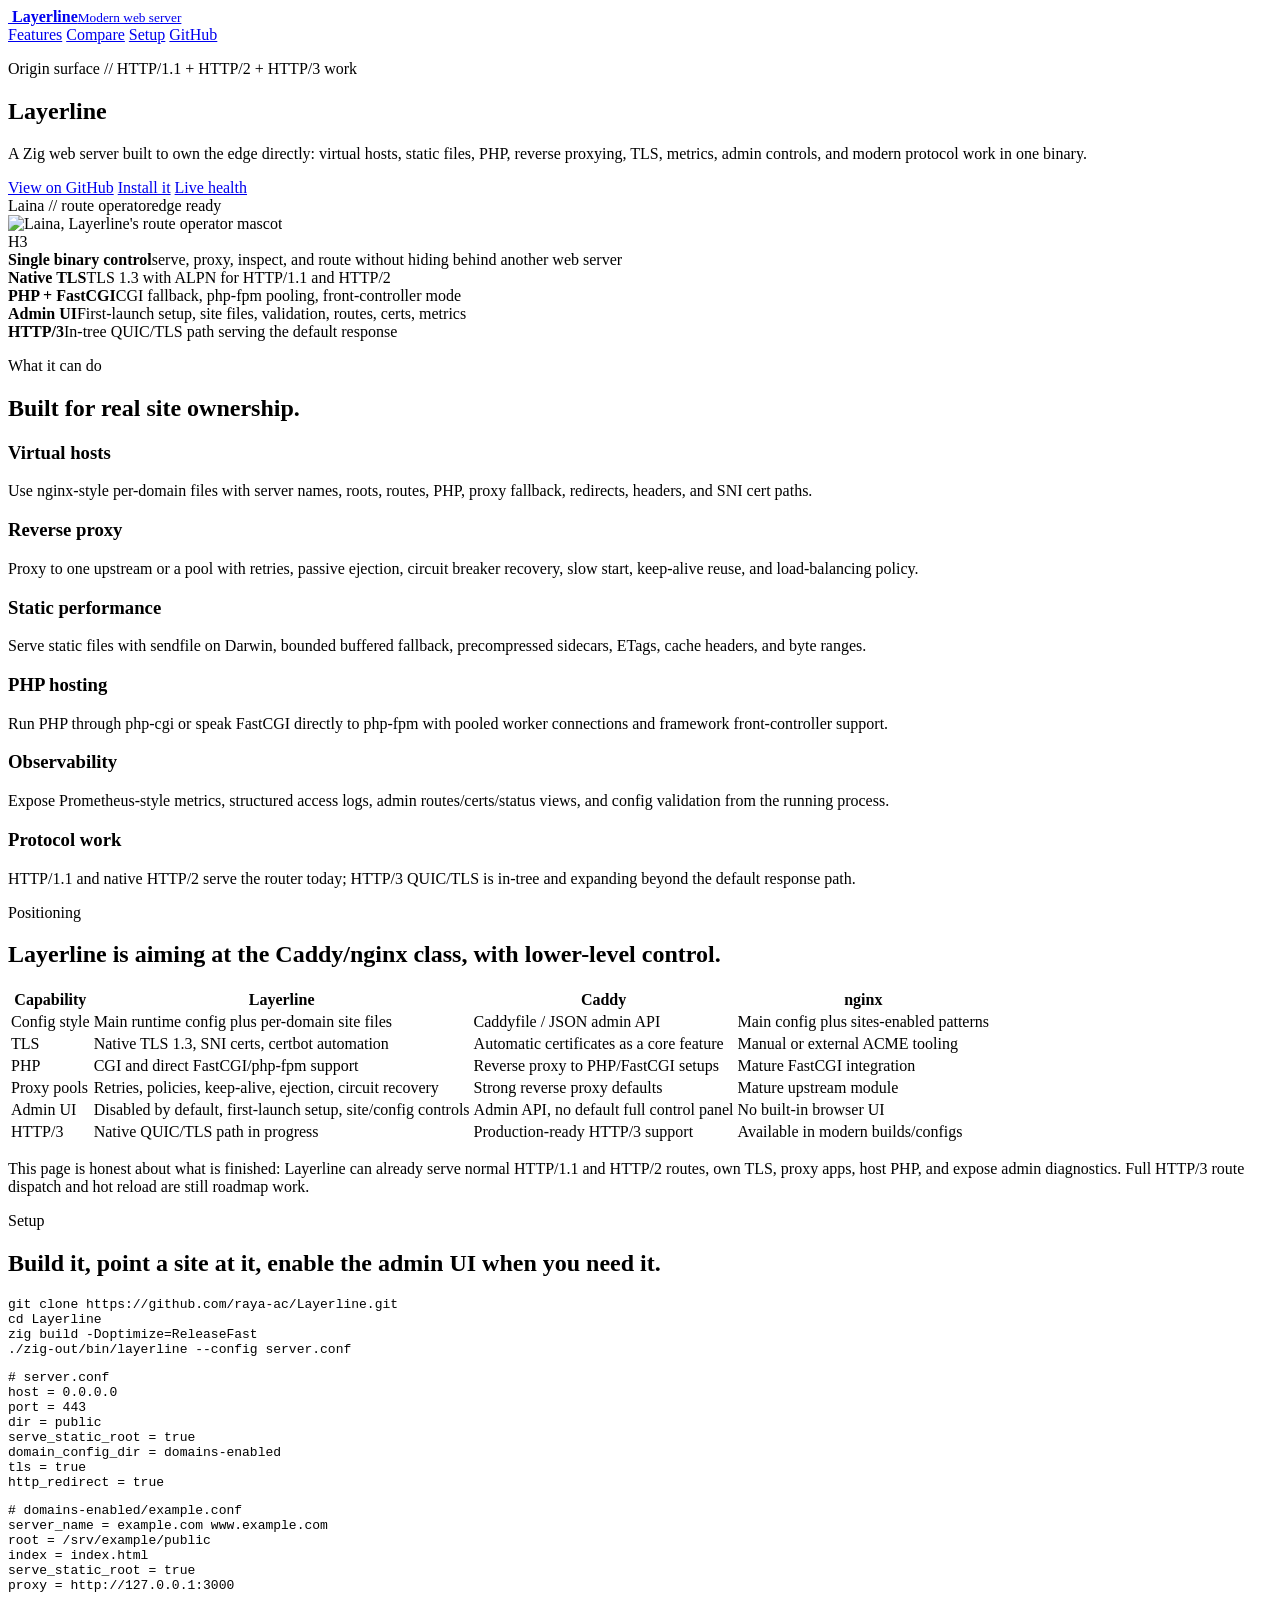
==== public/index.html @ e427a1ee "Add admin site management and website" ====
<!doctype html>
<html lang="en">
<head>
  <meta charset="utf-8">
  <meta name="viewport" content="width=device-width, initial-scale=1">
  <title>Layerline - Modern Web Server</title>
  <meta name="description" content="Layerline is a Zig web server built for direct edge serving, virtual hosts, PHP, reverse proxying, metrics, native TLS, and in-tree HTTP/2 and HTTP/3 work.">
  <link rel="icon" type="image/svg+xml" href="/favicon.svg">
  <link rel="stylesheet" href="/static/site.css">
</head>
<body>
  <header class="topbar">
    <a class="brand" href="/" aria-label="Layerline home">
      <img src="/favicon.svg" alt="">
      <span><strong>Layerline</strong><small>Modern web server</small></span>
    </a>
    <nav aria-label="Primary">
      <a href="#features">Features</a>
      <a href="#compare">Compare</a>
      <a href="#setup">Setup</a>
      <a href="https://github.com/raya-ac/Layerline">GitHub</a>
    </nav>
  </header>

  <main>
    <section class="hero">
      <div class="hero-copy">
        <p class="eyebrow">Origin surface // HTTP/1.1 + HTTP/2 + HTTP/3 work</p>
        <h1>Layerline</h1>
        <p class="lede">A Zig web server built to own the edge directly: virtual hosts, static files, PHP, reverse proxying, TLS, metrics, admin controls, and modern protocol work in one binary.</p>
        <div class="actions">
          <a class="button primary" href="https://github.com/raya-ac/Layerline">View on GitHub</a>
          <a class="button" href="#setup">Install it</a>
          <a class="button" href="/health">Live health</a>
        </div>
      </div>

      <aside class="mascot-panel" aria-label="Layerline mascot and protocol status">
        <div class="rail"><span>Laina // route operator</span><span>edge ready</span></div>
        <div class="route-line"></div>
        <div class="packet"></div>
        <img class="mascot" src="/static/laina.png?v=site" alt="Laina, Layerline's route operator mascot">
        <div class="h3">H3</div>
        <div class="panel-foot"><strong>Single binary control</strong><span>serve, proxy, inspect, and route without hiding behind another web server</span></div>
      </aside>
    </section>

    <section class="strip" aria-label="Runtime proof">
      <div><strong>Native TLS</strong><span>TLS 1.3 with ALPN for HTTP/1.1 and HTTP/2</span></div>
      <div><strong>PHP + FastCGI</strong><span>CGI fallback, php-fpm pooling, front-controller mode</span></div>
      <div><strong>Admin UI</strong><span>First-launch setup, site files, validation, routes, certs, metrics</span></div>
      <div><strong>HTTP/3</strong><span>In-tree QUIC/TLS path serving the default response</span></div>
    </section>

    <section class="section" id="features">
      <div class="section-head">
        <p class="eyebrow">What it can do</p>
        <h2>Built for real site ownership.</h2>
      </div>
      <div class="feature-grid">
        <article><h3>Virtual hosts</h3><p>Use nginx-style per-domain files with server names, roots, routes, PHP, proxy fallback, redirects, headers, and SNI cert paths.</p></article>
        <article><h3>Reverse proxy</h3><p>Proxy to one upstream or a pool with retries, passive ejection, circuit breaker recovery, slow start, keep-alive reuse, and load-balancing policy.</p></article>
        <article><h3>Static performance</h3><p>Serve static files with sendfile on Darwin, bounded buffered fallback, precompressed sidecars, ETags, cache headers, and byte ranges.</p></article>
        <article><h3>PHP hosting</h3><p>Run PHP through php-cgi or speak FastCGI directly to php-fpm with pooled worker connections and framework front-controller support.</p></article>
        <article><h3>Observability</h3><p>Expose Prometheus-style metrics, structured access logs, admin routes/certs/status views, and config validation from the running process.</p></article>
        <article><h3>Protocol work</h3><p>HTTP/1.1 and native HTTP/2 serve the router today; HTTP/3 QUIC/TLS is in-tree and expanding beyond the default response path.</p></article>
      </div>
    </section>

    <section class="section compare" id="compare">
      <div class="section-head">
        <p class="eyebrow">Positioning</p>
        <h2>Layerline is aiming at the Caddy/nginx class, with lower-level control.</h2>
      </div>
      <div class="table-wrap">
        <table>
          <thead>
            <tr><th>Capability</th><th>Layerline</th><th>Caddy</th><th>nginx</th></tr>
          </thead>
          <tbody>
            <tr><td>Config style</td><td>Main runtime config plus per-domain site files</td><td>Caddyfile / JSON admin API</td><td>Main config plus sites-enabled patterns</td></tr>
            <tr><td>TLS</td><td>Native TLS 1.3, SNI certs, certbot automation</td><td>Automatic certificates as a core feature</td><td>Manual or external ACME tooling</td></tr>
            <tr><td>PHP</td><td>CGI and direct FastCGI/php-fpm support</td><td>Reverse proxy to PHP/FastCGI setups</td><td>Mature FastCGI integration</td></tr>
            <tr><td>Proxy pools</td><td>Retries, policies, keep-alive, ejection, circuit recovery</td><td>Strong reverse proxy defaults</td><td>Mature upstream module</td></tr>
            <tr><td>Admin UI</td><td>Disabled by default, first-launch setup, site/config controls</td><td>Admin API, no default full control panel</td><td>No built-in browser UI</td></tr>
            <tr><td>HTTP/3</td><td>Native QUIC/TLS path in progress</td><td>Production-ready HTTP/3 support</td><td>Available in modern builds/configs</td></tr>
          </tbody>
        </table>
      </div>
      <p class="note">This page is honest about what is finished: Layerline can already serve normal HTTP/1.1 and HTTP/2 routes, own TLS, proxy apps, host PHP, and expose admin diagnostics. Full HTTP/3 route dispatch and hot reload are still roadmap work.</p>
    </section>

    <section class="section setup" id="setup">
      <div class="section-head">
        <p class="eyebrow">Setup</p>
        <h2>Build it, point a site at it, enable the admin UI when you need it.</h2>
      </div>
      <div class="setup-grid">
        <pre><code>git clone https://github.com/raya-ac/Layerline.git
cd Layerline
zig build -Doptimize=ReleaseFast
./zig-out/bin/layerline --config server.conf</code></pre>
        <pre><code># server.conf
host = 0.0.0.0
port = 443
dir = public
serve_static_root = true
domain_config_dir = domains-enabled
tls = true
http_redirect = true</code></pre>
        <pre><code># domains-enabled/example.conf
server_name = example.com www.example.com
root = /srv/example/public
index = index.html
serve_static_root = true
proxy = http://127.0.0.1:3000</code></pre>
      </div>
      <div class="actions final-actions">
        <a class="button primary" href="https://github.com/raya-ac/Layerline">GitHub repository</a>
        <a class="button" href="/metrics">Runtime metrics</a>
      </div>
    </section>
  </main>
</body>
</html>
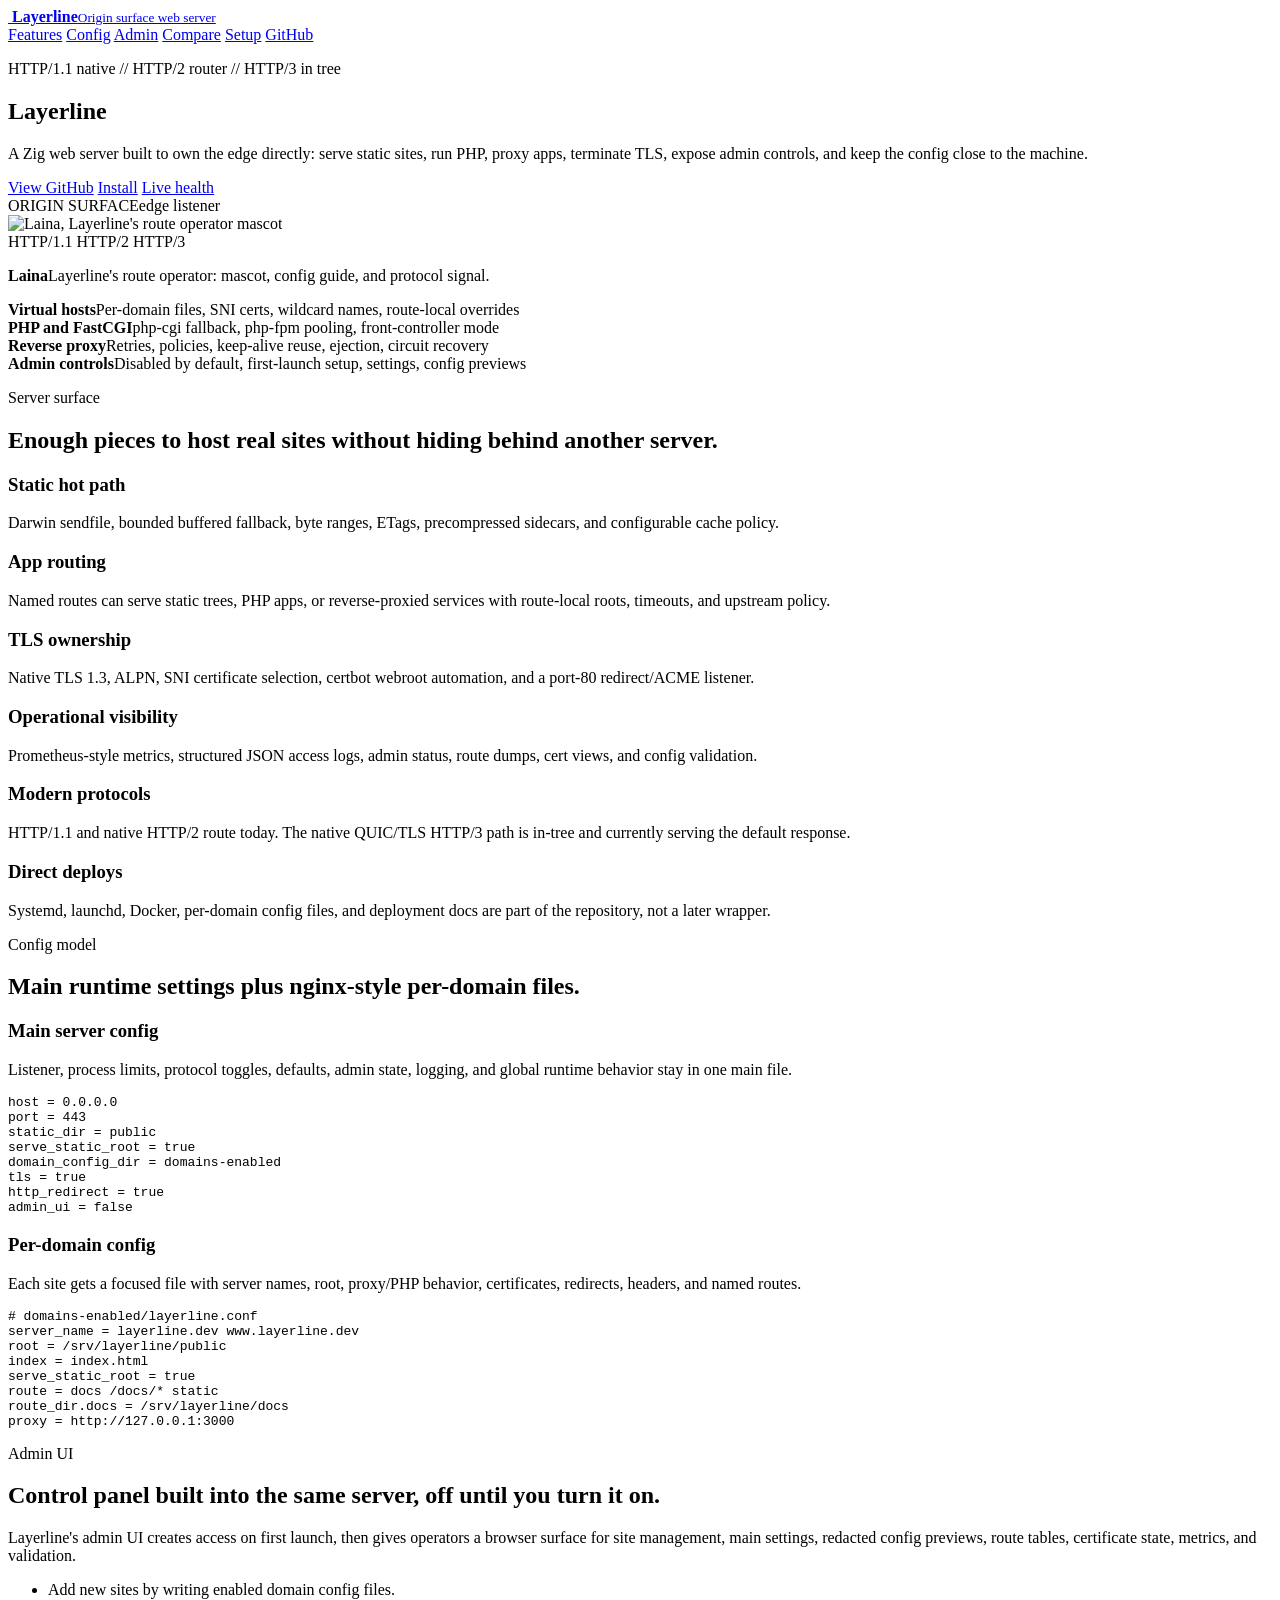
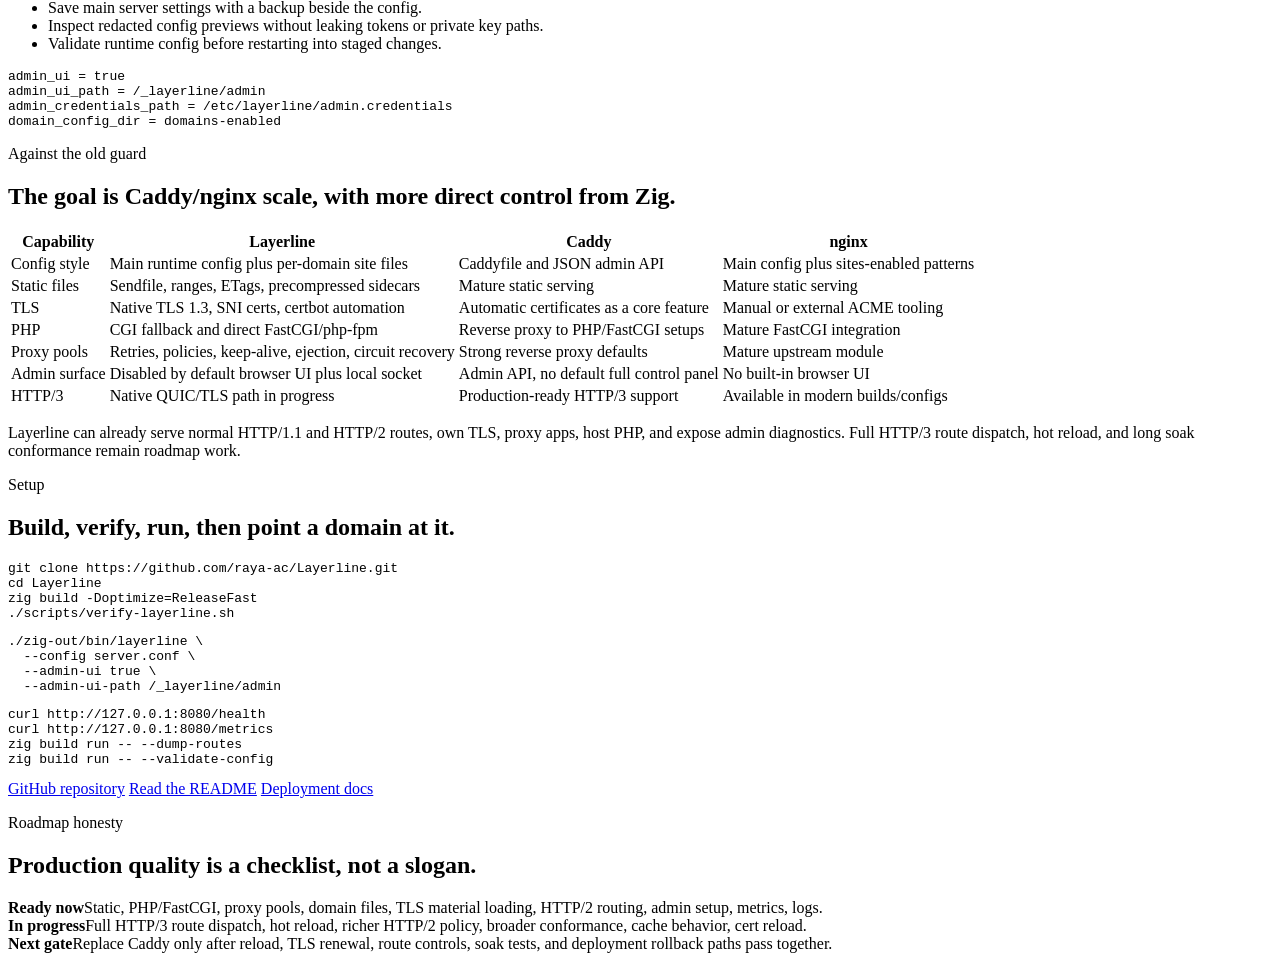
==== commit 0596c1f4: "Expand admin settings and website" ====
--- a/public/index.html
+++ b/public/index.html
@@ -3,8 +3,8 @@
 <head>
   <meta charset="utf-8">
   <meta name="viewport" content="width=device-width, initial-scale=1">
-  <title>Layerline - Modern Web Server</title>
-  <meta name="description" content="Layerline is a Zig web server built for direct edge serving, virtual hosts, PHP, reverse proxying, metrics, native TLS, and in-tree HTTP/2 and HTTP/3 work.">
+  <title>Layerline - Origin Surface Web Server</title>
+  <meta name="description" content="Layerline is a Zig web server for direct edge serving: virtual hosts, PHP, reverse proxying, TLS, metrics, admin controls, HTTP/2, and in-tree HTTP/3 work.">
   <link rel="icon" type="image/svg+xml" href="/favicon.svg">
   <link rel="stylesheet" href="/static/site.css">
 </head>
@@ -12,10 +12,12 @@
   <header class="topbar">
     <a class="brand" href="/" aria-label="Layerline home">
       <img src="/favicon.svg" alt="">
-      <span><strong>Layerline</strong><small>Modern web server</small></span>
+      <span><strong>Layerline</strong><small>Origin surface web server</small></span>
     </a>
     <nav aria-label="Primary">
       <a href="#features">Features</a>
+      <a href="#config">Config</a>
+      <a href="#admin">Admin</a>
       <a href="#compare">Compare</a>
       <a href="#setup">Setup</a>
       <a href="https://github.com/raya-ac/Layerline">GitHub</a>
@@ -24,53 +26,115 @@
 
   <main>
     <section class="hero">
-      <div class="hero-copy">
-        <p class="eyebrow">Origin surface // HTTP/1.1 + HTTP/2 + HTTP/3 work</p>
-        <h1>Layerline</h1>
-        <p class="lede">A Zig web server built to own the edge directly: virtual hosts, static files, PHP, reverse proxying, TLS, metrics, admin controls, and modern protocol work in one binary.</p>
-        <div class="actions">
-          <a class="button primary" href="https://github.com/raya-ac/Layerline">View on GitHub</a>
-          <a class="button" href="#setup">Install it</a>
-          <a class="button" href="/health">Live health</a>
+      <div class="hero-inner">
+        <div class="hero-copy">
+          <p class="eyebrow">HTTP/1.1 native // HTTP/2 router // HTTP/3 in tree</p>
+          <h1>Layerline</h1>
+          <p class="lede">A Zig web server built to own the edge directly: serve static sites, run PHP, proxy apps, terminate TLS, expose admin controls, and keep the config close to the machine.</p>
+          <div class="actions">
+            <a class="button primary" href="https://github.com/raya-ac/Layerline">View GitHub</a>
+            <a class="button" href="#setup">Install</a>
+            <a class="button" href="/health">Live health</a>
+          </div>
+        </div>
+
+        <div class="hero-art" aria-label="Layerline protocol surface">
+          <div class="protocol-rail"><span>ORIGIN SURFACE</span><span>edge listener</span></div>
+          <div class="route-line"></div>
+          <div class="packet packet-one"></div>
+          <div class="packet packet-two"></div>
+          <img class="mascot" src="/static/laina.png?v=site" alt="Laina, Layerline's route operator mascot">
+          <div class="protocol-stack" aria-hidden="true">
+            <span>HTTP/1.1</span>
+            <span>HTTP/2</span>
+            <span>HTTP/3</span>
+          </div>
+          <p class="art-caption"><strong>Laina</strong><span>Layerline's route operator: mascot, config guide, and protocol signal.</span></p>
         </div>
       </div>
-
-      <aside class="mascot-panel" aria-label="Layerline mascot and protocol status">
-        <div class="rail"><span>Laina // route operator</span><span>edge ready</span></div>
-        <div class="route-line"></div>
-        <div class="packet"></div>
-        <img class="mascot" src="/static/laina.png?v=site" alt="Laina, Layerline's route operator mascot">
-        <div class="h3">H3</div>
-        <div class="panel-foot"><strong>Single binary control</strong><span>serve, proxy, inspect, and route without hiding behind another web server</span></div>
-      </aside>
     </section>
 
-    <section class="strip" aria-label="Runtime proof">
-      <div><strong>Native TLS</strong><span>TLS 1.3 with ALPN for HTTP/1.1 and HTTP/2</span></div>
-      <div><strong>PHP + FastCGI</strong><span>CGI fallback, php-fpm pooling, front-controller mode</span></div>
-      <div><strong>Admin UI</strong><span>First-launch setup, site files, validation, routes, certs, metrics</span></div>
-      <div><strong>HTTP/3</strong><span>In-tree QUIC/TLS path serving the default response</span></div>
+    <section class="proofline" aria-label="Runtime proof">
+      <div><strong>Virtual hosts</strong><span>Per-domain files, SNI certs, wildcard names, route-local overrides</span></div>
+      <div><strong>PHP and FastCGI</strong><span>php-cgi fallback, php-fpm pooling, front-controller mode</span></div>
+      <div><strong>Reverse proxy</strong><span>Retries, policies, keep-alive reuse, ejection, circuit recovery</span></div>
+      <div><strong>Admin controls</strong><span>Disabled by default, first-launch setup, settings, config previews</span></div>
     </section>
 
     <section class="section" id="features">
       <div class="section-head">
-        <p class="eyebrow">What it can do</p>
-        <h2>Built for real site ownership.</h2>
+        <p class="eyebrow">Server surface</p>
+        <h2>Enough pieces to host real sites without hiding behind another server.</h2>
       </div>
       <div class="feature-grid">
-        <article><h3>Virtual hosts</h3><p>Use nginx-style per-domain files with server names, roots, routes, PHP, proxy fallback, redirects, headers, and SNI cert paths.</p></article>
-        <article><h3>Reverse proxy</h3><p>Proxy to one upstream or a pool with retries, passive ejection, circuit breaker recovery, slow start, keep-alive reuse, and load-balancing policy.</p></article>
-        <article><h3>Static performance</h3><p>Serve static files with sendfile on Darwin, bounded buffered fallback, precompressed sidecars, ETags, cache headers, and byte ranges.</p></article>
-        <article><h3>PHP hosting</h3><p>Run PHP through php-cgi or speak FastCGI directly to php-fpm with pooled worker connections and framework front-controller support.</p></article>
-        <article><h3>Observability</h3><p>Expose Prometheus-style metrics, structured access logs, admin routes/certs/status views, and config validation from the running process.</p></article>
-        <article><h3>Protocol work</h3><p>HTTP/1.1 and native HTTP/2 serve the router today; HTTP/3 QUIC/TLS is in-tree and expanding beyond the default response path.</p></article>
+        <article><h3>Static hot path</h3><p>Darwin sendfile, bounded buffered fallback, byte ranges, ETags, precompressed sidecars, and configurable cache policy.</p></article>
+        <article><h3>App routing</h3><p>Named routes can serve static trees, PHP apps, or reverse-proxied services with route-local roots, timeouts, and upstream policy.</p></article>
+        <article><h3>TLS ownership</h3><p>Native TLS 1.3, ALPN, SNI certificate selection, certbot webroot automation, and a port-80 redirect/ACME listener.</p></article>
+        <article><h3>Operational visibility</h3><p>Prometheus-style metrics, structured JSON access logs, admin status, route dumps, cert views, and config validation.</p></article>
+        <article><h3>Modern protocols</h3><p>HTTP/1.1 and native HTTP/2 route today. The native QUIC/TLS HTTP/3 path is in-tree and currently serving the default response.</p></article>
+        <article><h3>Direct deploys</h3><p>Systemd, launchd, Docker, per-domain config files, and deployment docs are part of the repository, not a later wrapper.</p></article>
+      </div>
+    </section>
+
+    <section class="section config-split" id="config">
+      <div class="section-head">
+        <p class="eyebrow">Config model</p>
+        <h2>Main runtime settings plus nginx-style per-domain files.</h2>
+      </div>
+      <div class="code-pair">
+        <div>
+          <h3>Main server config</h3>
+          <p>Listener, process limits, protocol toggles, defaults, admin state, logging, and global runtime behavior stay in one main file.</p>
+          <pre><code>host = 0.0.0.0
+port = 443
+static_dir = public
+serve_static_root = true
+domain_config_dir = domains-enabled
+tls = true
+http_redirect = true
+admin_ui = false</code></pre>
+        </div>
+        <div>
+          <h3>Per-domain config</h3>
+          <p>Each site gets a focused file with server names, root, proxy/PHP behavior, certificates, redirects, headers, and named routes.</p>
+          <pre><code># domains-enabled/layerline.conf
+server_name = layerline.dev www.layerline.dev
+root = /srv/layerline/public
+index = index.html
+serve_static_root = true
+route = docs /docs/* static
+route_dir.docs = /srv/layerline/docs
+proxy = http://127.0.0.1:3000</code></pre>
+        </div>
+      </div>
+    </section>
+
+    <section class="section admin-section" id="admin">
+      <div class="section-head">
+        <p class="eyebrow">Admin UI</p>
+        <h2>Control panel built into the same server, off until you turn it on.</h2>
+      </div>
+      <div class="admin-layout">
+        <div class="admin-copy">
+          <p>Layerline's admin UI creates access on first launch, then gives operators a browser surface for site management, main settings, redacted config previews, route tables, certificate state, metrics, and validation.</p>
+          <ul>
+            <li>Add new sites by writing enabled domain config files.</li>
+            <li>Save main server settings with a backup beside the config.</li>
+            <li>Inspect redacted config previews without leaking tokens or private key paths.</li>
+            <li>Validate runtime config before restarting into staged changes.</li>
+          </ul>
+        </div>
+        <pre><code>admin_ui = true
+admin_ui_path = /_layerline/admin
+admin_credentials_path = /etc/layerline/admin.credentials
+domain_config_dir = domains-enabled</code></pre>
       </div>
     </section>
 
     <section class="section compare" id="compare">
       <div class="section-head">
-        <p class="eyebrow">Positioning</p>
-        <h2>Layerline is aiming at the Caddy/nginx class, with lower-level control.</h2>
+        <p class="eyebrow">Against the old guard</p>
+        <h2>The goal is Caddy/nginx scale, with more direct control from Zig.</h2>
       </div>
       <div class="table-wrap">
         <table>
@@ -78,46 +142,54 @@
             <tr><th>Capability</th><th>Layerline</th><th>Caddy</th><th>nginx</th></tr>
           </thead>
           <tbody>
-            <tr><td>Config style</td><td>Main runtime config plus per-domain site files</td><td>Caddyfile / JSON admin API</td><td>Main config plus sites-enabled patterns</td></tr>
+            <tr><td>Config style</td><td>Main runtime config plus per-domain site files</td><td>Caddyfile and JSON admin API</td><td>Main config plus sites-enabled patterns</td></tr>
+            <tr><td>Static files</td><td>Sendfile, ranges, ETags, precompressed sidecars</td><td>Mature static serving</td><td>Mature static serving</td></tr>
             <tr><td>TLS</td><td>Native TLS 1.3, SNI certs, certbot automation</td><td>Automatic certificates as a core feature</td><td>Manual or external ACME tooling</td></tr>
-            <tr><td>PHP</td><td>CGI and direct FastCGI/php-fpm support</td><td>Reverse proxy to PHP/FastCGI setups</td><td>Mature FastCGI integration</td></tr>
+            <tr><td>PHP</td><td>CGI fallback and direct FastCGI/php-fpm</td><td>Reverse proxy to PHP/FastCGI setups</td><td>Mature FastCGI integration</td></tr>
             <tr><td>Proxy pools</td><td>Retries, policies, keep-alive, ejection, circuit recovery</td><td>Strong reverse proxy defaults</td><td>Mature upstream module</td></tr>
-            <tr><td>Admin UI</td><td>Disabled by default, first-launch setup, site/config controls</td><td>Admin API, no default full control panel</td><td>No built-in browser UI</td></tr>
+            <tr><td>Admin surface</td><td>Disabled by default browser UI plus local socket</td><td>Admin API, no default full control panel</td><td>No built-in browser UI</td></tr>
             <tr><td>HTTP/3</td><td>Native QUIC/TLS path in progress</td><td>Production-ready HTTP/3 support</td><td>Available in modern builds/configs</td></tr>
           </tbody>
         </table>
       </div>
-      <p class="note">This page is honest about what is finished: Layerline can already serve normal HTTP/1.1 and HTTP/2 routes, own TLS, proxy apps, host PHP, and expose admin diagnostics. Full HTTP/3 route dispatch and hot reload are still roadmap work.</p>
+      <p class="note">Layerline can already serve normal HTTP/1.1 and HTTP/2 routes, own TLS, proxy apps, host PHP, and expose admin diagnostics. Full HTTP/3 route dispatch, hot reload, and long soak conformance remain roadmap work.</p>
     </section>
 
     <section class="section setup" id="setup">
       <div class="section-head">
         <p class="eyebrow">Setup</p>
-        <h2>Build it, point a site at it, enable the admin UI when you need it.</h2>
+        <h2>Build, verify, run, then point a domain at it.</h2>
       </div>
       <div class="setup-grid">
         <pre><code>git clone https://github.com/raya-ac/Layerline.git
 cd Layerline
 zig build -Doptimize=ReleaseFast
-./zig-out/bin/layerline --config server.conf</code></pre>
-        <pre><code># server.conf
-host = 0.0.0.0
-port = 443
-dir = public
-serve_static_root = true
-domain_config_dir = domains-enabled
-tls = true
-http_redirect = true</code></pre>
-        <pre><code># domains-enabled/example.conf
-server_name = example.com www.example.com
-root = /srv/example/public
-index = index.html
-serve_static_root = true
-proxy = http://127.0.0.1:3000</code></pre>
+./scripts/verify-layerline.sh</code></pre>
+        <pre><code>./zig-out/bin/layerline \
+  --config server.conf \
+  --admin-ui true \
+  --admin-ui-path /_layerline/admin</code></pre>
+        <pre><code>curl http://127.0.0.1:8080/health
+curl http://127.0.0.1:8080/metrics
+zig build run -- --dump-routes
+zig build run -- --validate-config</code></pre>
       </div>
       <div class="actions final-actions">
         <a class="button primary" href="https://github.com/raya-ac/Layerline">GitHub repository</a>
-        <a class="button" href="/metrics">Runtime metrics</a>
+        <a class="button" href="https://github.com/raya-ac/Layerline/blob/main/README.md">Read the README</a>
+        <a class="button" href="https://github.com/raya-ac/Layerline/blob/main/docs/deployment.md">Deployment docs</a>
+      </div>
+    </section>
+
+    <section class="section roadmap" id="roadmap">
+      <div class="section-head">
+        <p class="eyebrow">Roadmap honesty</p>
+        <h2>Production quality is a checklist, not a slogan.</h2>
+      </div>
+      <div class="roadmap-grid">
+        <div><strong>Ready now</strong><span>Static, PHP/FastCGI, proxy pools, domain files, TLS material loading, HTTP/2 routing, admin setup, metrics, logs.</span></div>
+        <div><strong>In progress</strong><span>Full HTTP/3 route dispatch, hot reload, richer HTTP/2 policy, broader conformance, cache behavior, cert reload.</span></div>
+        <div><strong>Next gate</strong><span>Replace Caddy only after reload, TLS renewal, route controls, soak tests, and deployment rollback paths pass together.</span></div>
       </div>
     </section>
   </main>
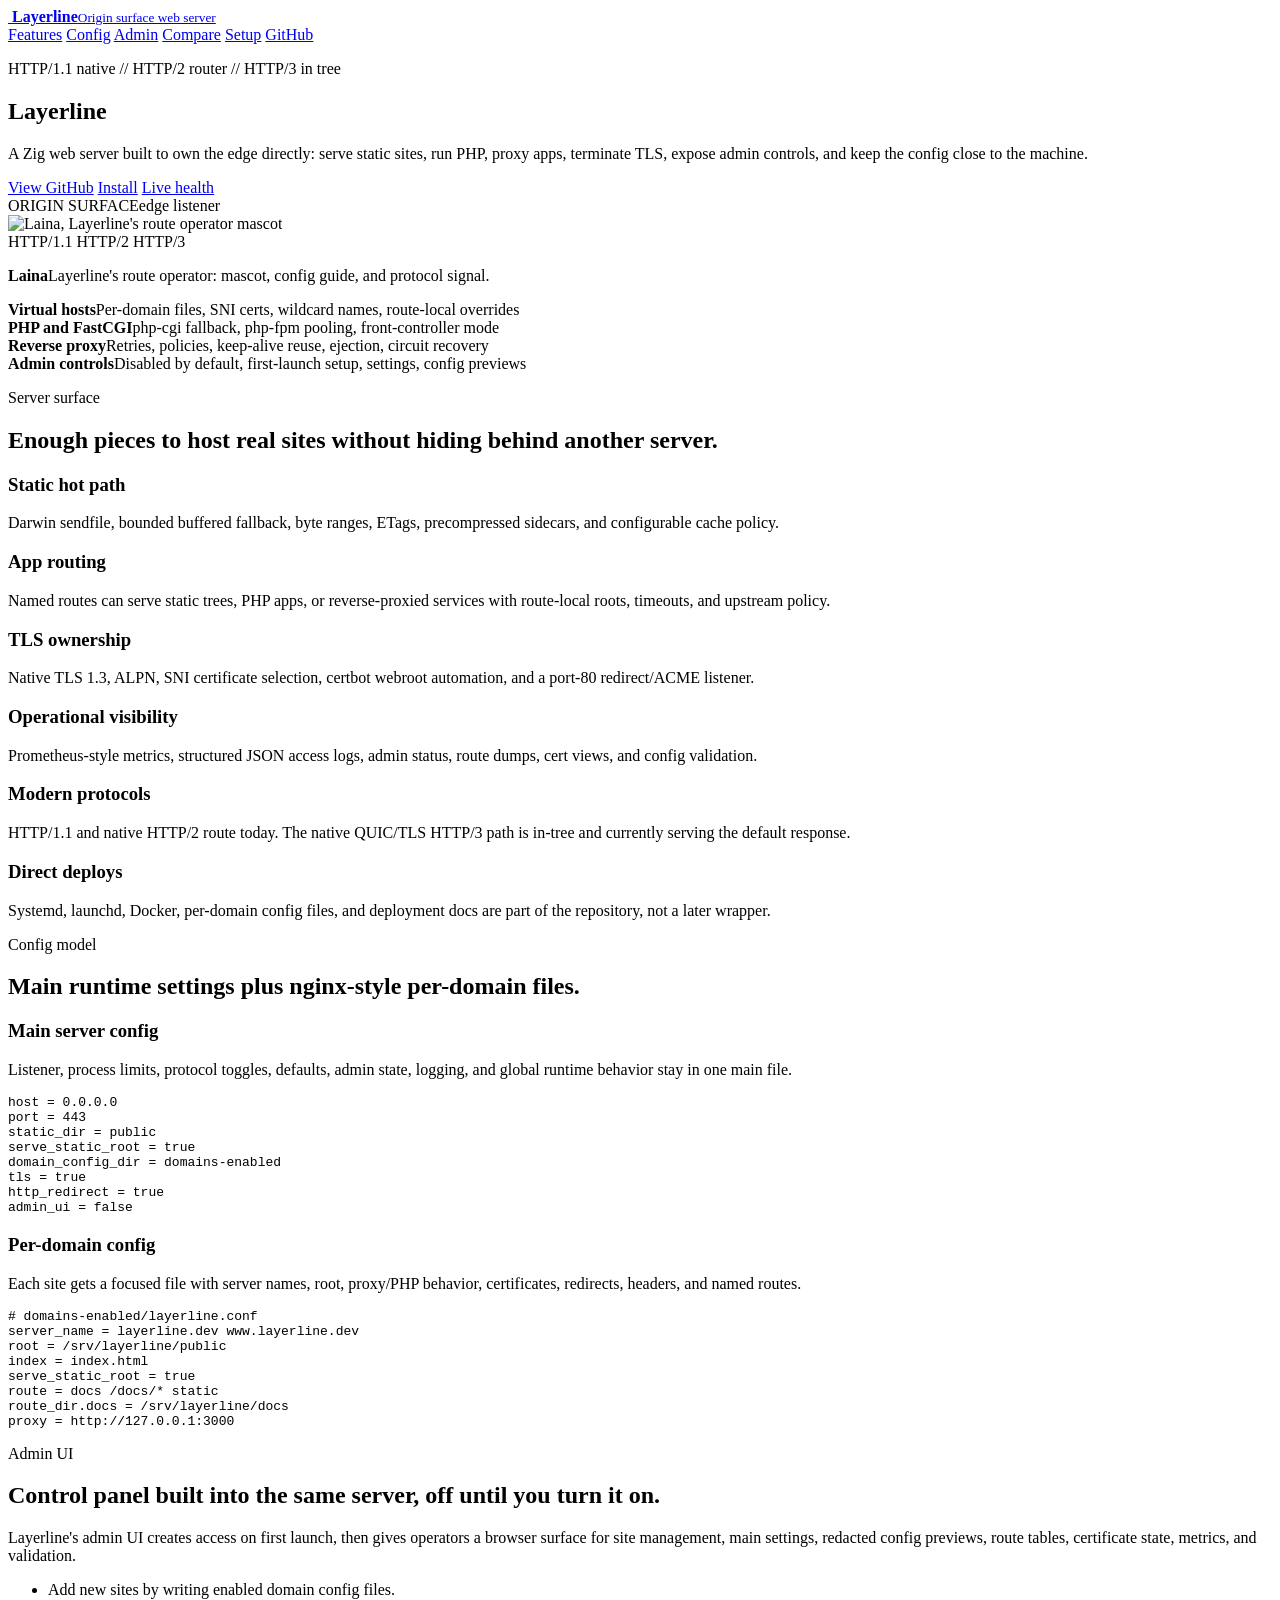
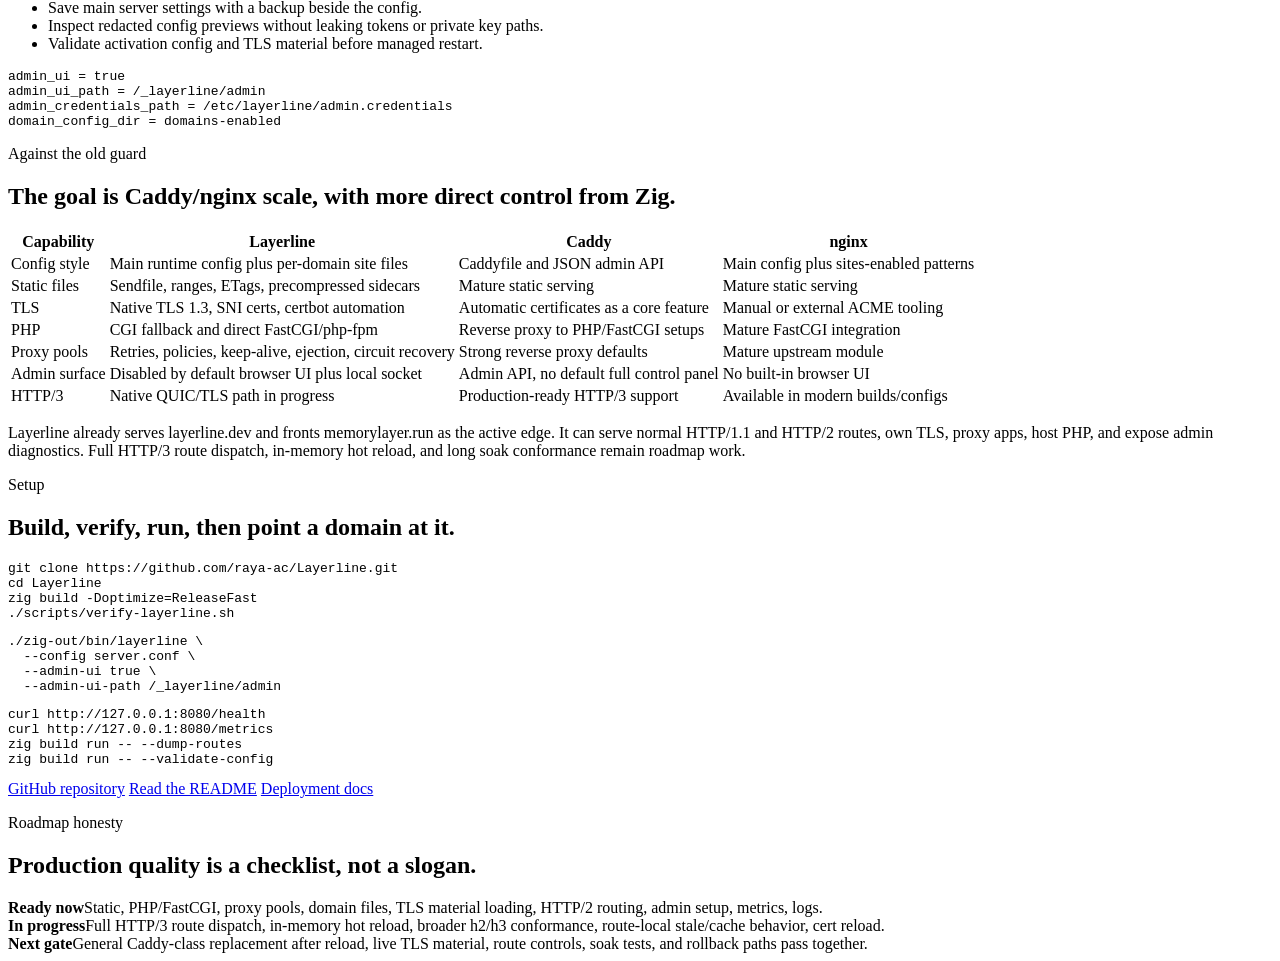
==== commit ad389f9d: "Align docs with deployed Layerline state" ====
--- a/public/index.html
+++ b/public/index.html
@@ -121,7 +121,7 @@
             <li>Add new sites by writing enabled domain config files.</li>
             <li>Save main server settings with a backup beside the config.</li>
             <li>Inspect redacted config previews without leaking tokens or private key paths.</li>
-            <li>Validate runtime config before restarting into staged changes.</li>
+            <li>Validate activation config and TLS material before managed restart.</li>
           </ul>
         </div>
         <pre><code>admin_ui = true
@@ -152,7 +152,7 @@
           </tbody>
         </table>
       </div>
-      <p class="note">Layerline can already serve normal HTTP/1.1 and HTTP/2 routes, own TLS, proxy apps, host PHP, and expose admin diagnostics. Full HTTP/3 route dispatch, hot reload, and long soak conformance remain roadmap work.</p>
+      <p class="note">Layerline already serves layerline.dev and fronts memorylayer.run as the active edge. It can serve normal HTTP/1.1 and HTTP/2 routes, own TLS, proxy apps, host PHP, and expose admin diagnostics. Full HTTP/3 route dispatch, in-memory hot reload, and long soak conformance remain roadmap work.</p>
     </section>
 
     <section class="section setup" id="setup">
@@ -188,8 +188,8 @@
       </div>
       <div class="roadmap-grid">
         <div><strong>Ready now</strong><span>Static, PHP/FastCGI, proxy pools, domain files, TLS material loading, HTTP/2 routing, admin setup, metrics, logs.</span></div>
-        <div><strong>In progress</strong><span>Full HTTP/3 route dispatch, hot reload, richer HTTP/2 policy, broader conformance, cache behavior, cert reload.</span></div>
-        <div><strong>Next gate</strong><span>Replace Caddy only after reload, TLS renewal, route controls, soak tests, and deployment rollback paths pass together.</span></div>
+        <div><strong>In progress</strong><span>Full HTTP/3 route dispatch, in-memory hot reload, broader h2/h3 conformance, route-local stale/cache behavior, cert reload.</span></div>
+        <div><strong>Next gate</strong><span>General Caddy-class replacement after reload, live TLS material, route controls, soak tests, and rollback paths pass together.</span></div>
       </div>
     </section>
   </main>
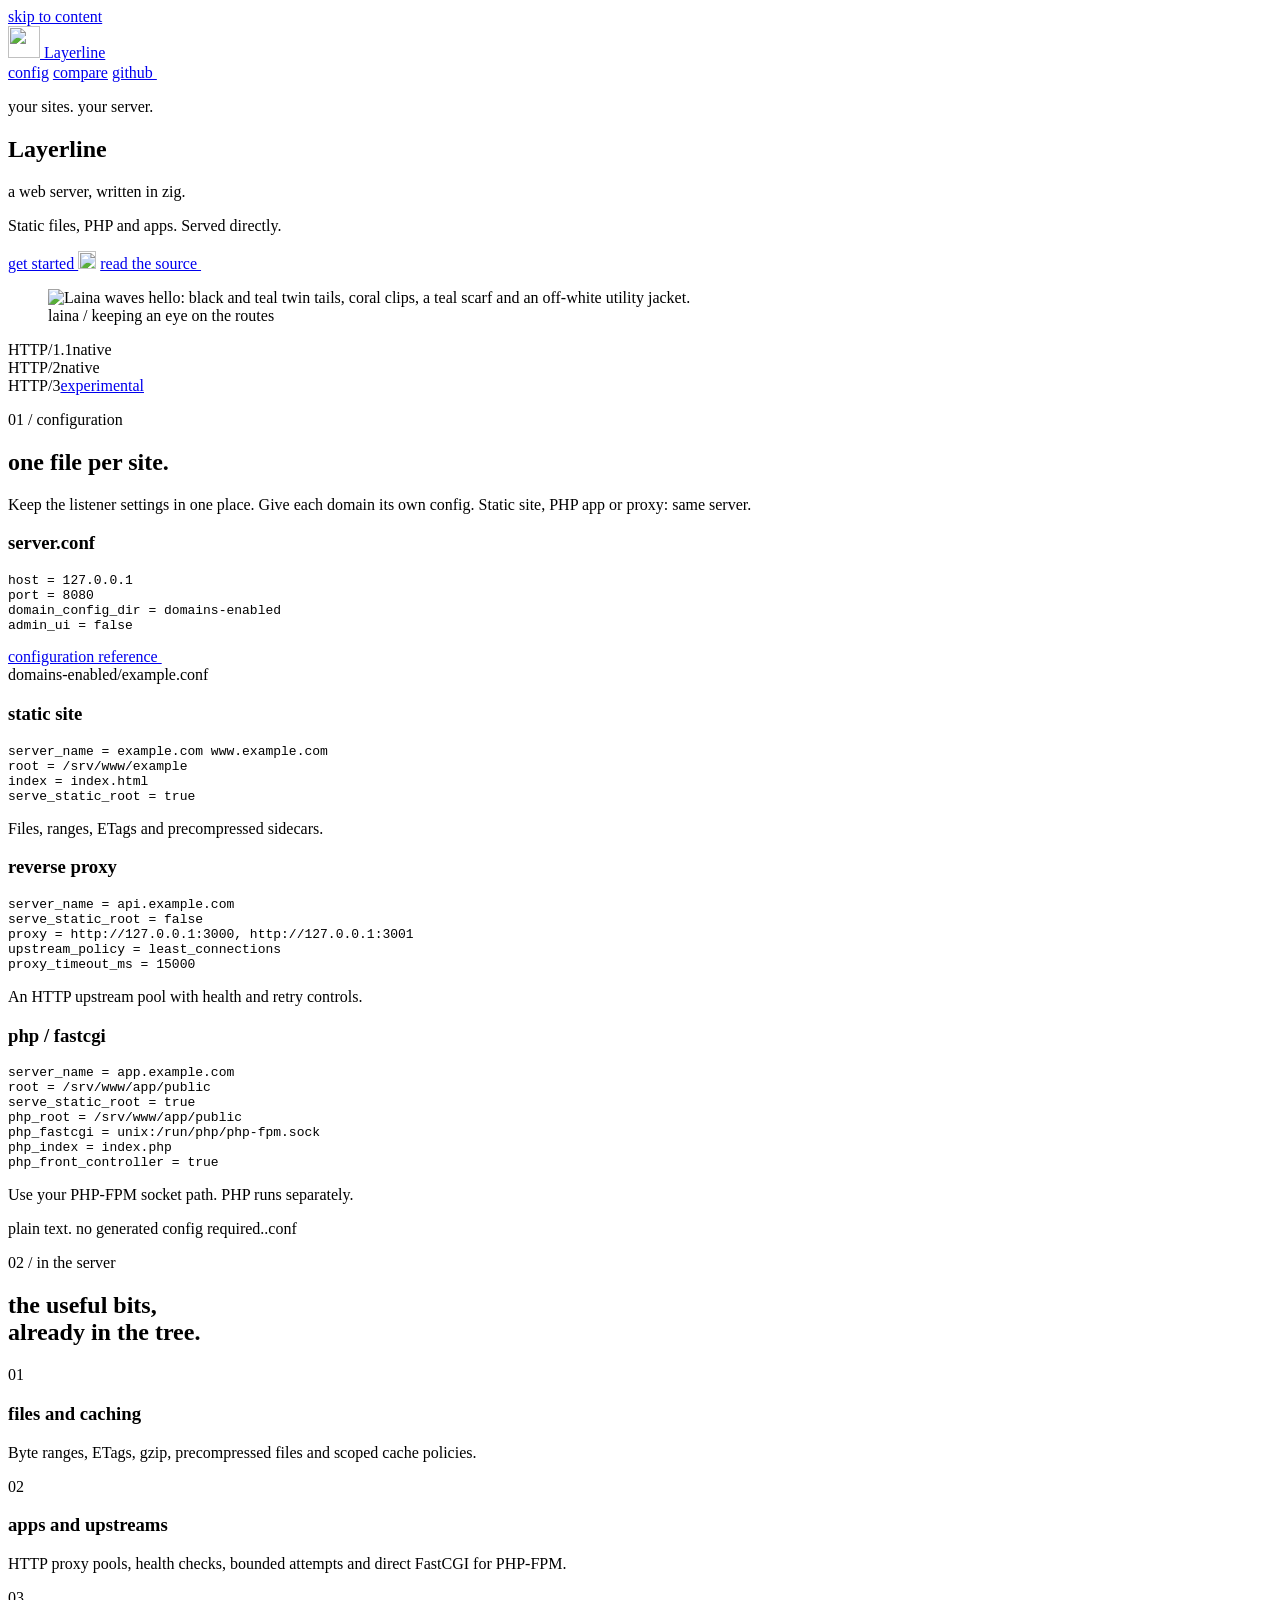
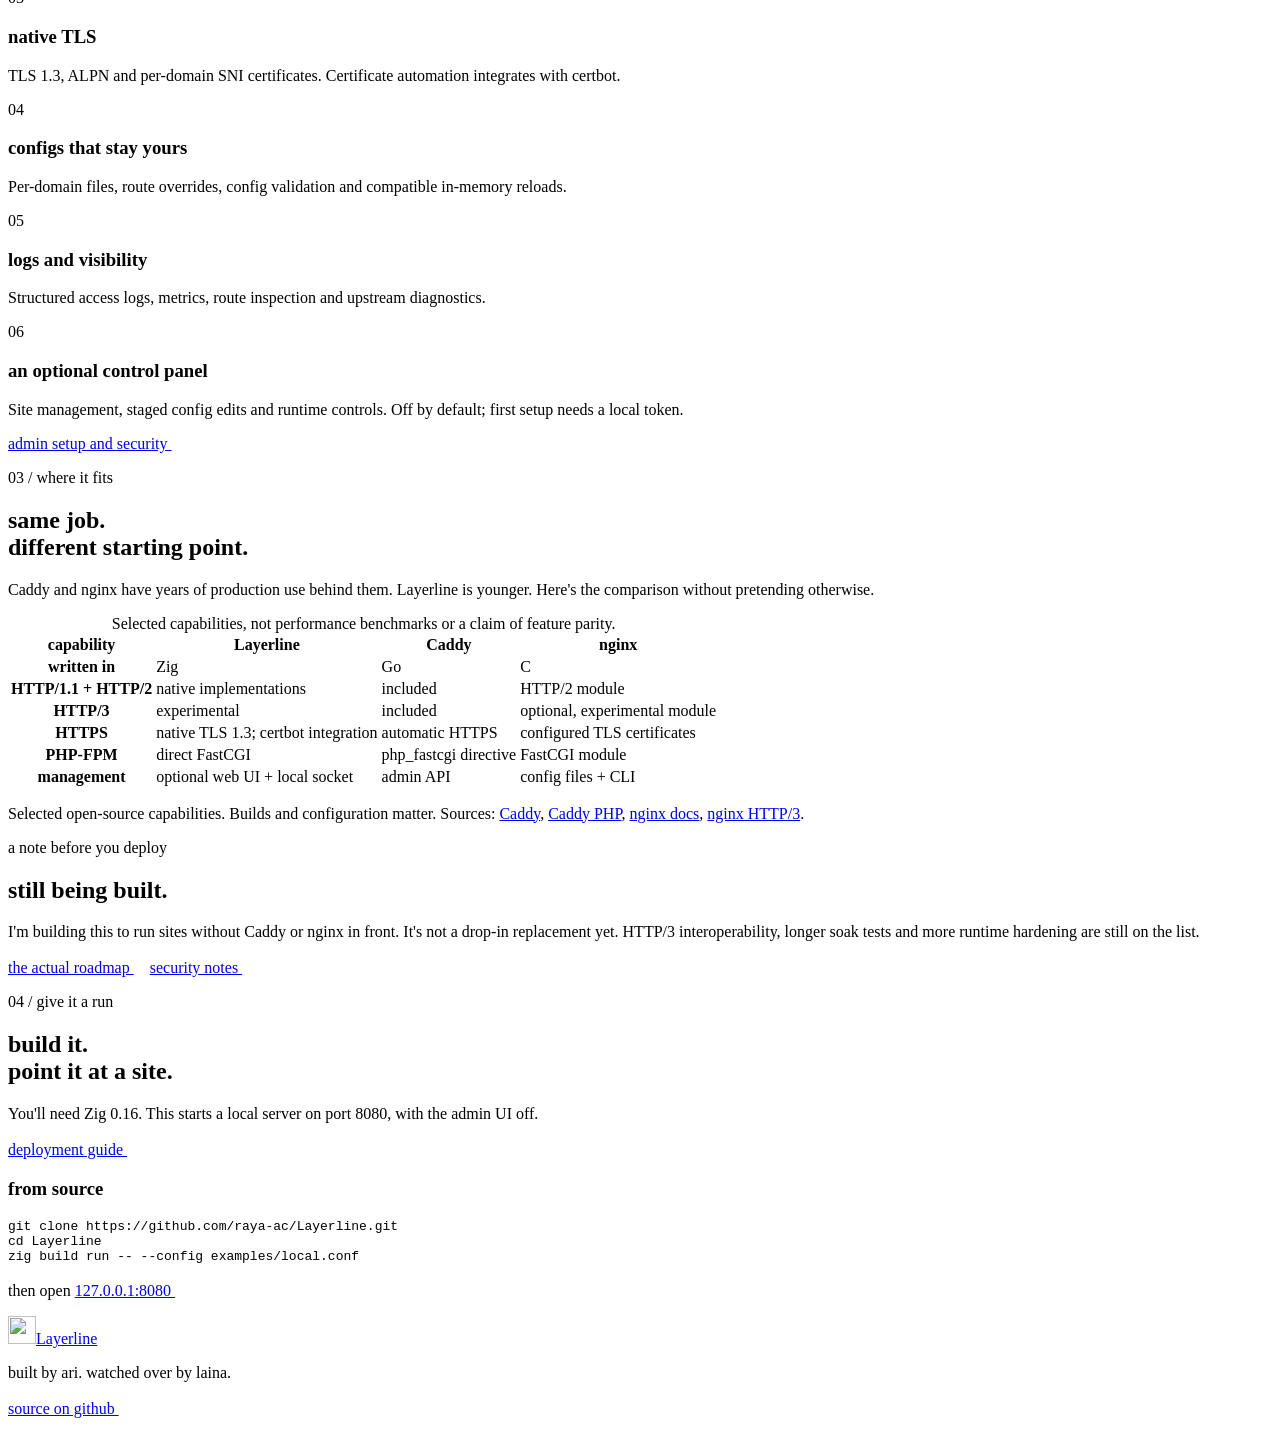
==== commit 2521aba2: "refresh laina and the website" ====
--- a/public/index.html
+++ b/public/index.html
@@ -3,195 +3,175 @@
 <head>
   <meta charset="utf-8">
   <meta name="viewport" content="width=device-width, initial-scale=1">
-  <title>Layerline - Origin Surface Web Server</title>
-  <meta name="description" content="Layerline is a Zig web server for direct edge serving: virtual hosts, PHP, reverse proxying, TLS, metrics, admin controls, HTTP/2, and in-tree HTTP/3 work.">
+  <meta name="color-scheme" content="light">
+  <meta name="theme-color" content="#f4f7f6">
+  <title>Layerline - a web server, written in zig.</title>
+  <meta name="description" content="Static files, PHP, reverse proxies and native TLS. Layerline is a web server written in Zig, with per-site configs and an optional admin UI. HTTP/3 is experimental.">
+  <meta property="og:title" content="Layerline">
+  <meta property="og:description" content="a web server, written in zig. static files, php and apps. served directly.">
+  <meta property="og:type" content="website">
+  <meta property="og:image" content="https://layerline.dev/static/laina-v2.png">
+  <meta property="og:image:alt" content="Laina, Layerline's black-haired and teal-accented anime mascot, waving hello.">
   <link rel="icon" type="image/svg+xml" href="/favicon.svg">
-  <link rel="stylesheet" href="/static/site.css">
+  <link rel="preload" as="image" href="/static/laina-v2.png">
+  <link rel="stylesheet" href="/static/site.css?v=laina-refresh">
+  <script src="/static/site.js?v=laina-refresh" defer></script>
 </head>
 <body>
+  <a class="skip-link" href="#main">skip to content</a>
   <header class="topbar">
-    <a class="brand" href="/" aria-label="Layerline home">
-      <img src="/favicon.svg" alt="">
-      <span><strong>Layerline</strong><small>Origin surface web server</small></span>
-    </a>
-    <nav aria-label="Primary">
-      <a href="#features">Features</a>
-      <a href="#config">Config</a>
-      <a href="#admin">Admin</a>
-      <a href="#compare">Compare</a>
-      <a href="#setup">Setup</a>
-      <a href="https://github.com/raya-ac/Layerline">GitHub</a>
-    </nav>
+    <div class="wrap topbar-inner">
+      <a class="brand" href="/" aria-label="Layerline home">
+        <img src="/favicon.svg" width="32" height="32" alt="">
+        <span>Layerline</span>
+      </a>
+      <nav aria-label="Primary">
+        <a href="#config">config</a>
+        <a href="#compare">compare</a>
+        <a class="nav-source" href="https://github.com/raya-ac/Layerline">github <img class="icon" src="/static/icons/arrow-up-right.svg" alt="" width="16" height="16"></a>
+      </nav>
+    </div>
   </header>
 
-  <main>
-    <section class="hero">
-      <div class="hero-inner">
+  <main id="main">
+    <section class="hero" aria-labelledby="hero-title">
+      <div class="wrap hero-inner">
         <div class="hero-copy">
-          <p class="eyebrow">HTTP/1.1 native // HTTP/2 router // HTTP/3 in tree</p>
-          <h1>Layerline</h1>
-          <p class="lede">A Zig web server built to own the edge directly: serve static sites, run PHP, proxy apps, terminate TLS, expose admin controls, and keep the config close to the machine.</p>
-          <div class="actions">
-            <a class="button primary" href="https://github.com/raya-ac/Layerline">View GitHub</a>
-            <a class="button" href="#setup">Install</a>
-            <a class="button" href="/health">Live health</a>
+          <p class="eyebrow entrance">your sites. your server.</p>
+          <h1 class="entrance" id="hero-title">Layerline</h1>
+          <p class="hero-tagline entrance">a web server, written in zig.</p>
+          <p class="hero-description entrance">Static files, PHP and apps. Served directly.</p>
+          <div class="actions entrance">
+            <a class="button primary" href="#setup">get started <img class="icon" src="/static/icons/arrow-up-right.svg" alt="" width="18" height="18"></a>
+            <a class="text-link" href="https://github.com/raya-ac/Layerline">read the source <img class="icon" src="/static/icons/arrow-up-right.svg" alt="" width="16" height="16"></a>
           </div>
         </div>
+        <figure class="hero-art">
+          <img class="mascot" src="/static/laina-v2.png" width="1024" height="1536" fetchpriority="high" alt="Laina waves hello: black and teal twin tails, coral clips, a teal scarf and an off-white utility jacket.">
+          <figcaption><span class="caption-rule"></span>laina <span>/ keeping an eye on the routes</span></figcaption>
+        </figure>
+      </div>
+    </section>
 
-        <div class="hero-art" aria-label="Layerline protocol surface">
-          <div class="protocol-rail"><span>ORIGIN SURFACE</span><span>edge listener</span></div>
-          <div class="route-line"></div>
-          <div class="packet packet-one"></div>
-          <div class="packet packet-two"></div>
-          <img class="mascot" src="/static/laina.png?v=site" alt="Laina, Layerline's route operator mascot">
-          <div class="protocol-stack" aria-hidden="true">
-            <span>HTTP/1.1</span>
-            <span>HTTP/2</span>
-            <span>HTTP/3</span>
+    <section class="protocols" aria-label="Protocol support">
+      <div class="wrap protocol-grid">
+        <div><span class="protocol-name">HTTP/1.1</span><span class="status"><i></i>native</span></div>
+        <div><span class="protocol-name">HTTP/2</span><span class="status"><i></i>native</span></div>
+        <div><span class="protocol-name">HTTP/3</span><a class="status experimental" href="https://github.com/raya-ac/Layerline/blob/main/docs/roadmap.md"><i></i>experimental</a></div>
+      </div>
+    </section>
+
+    <section class="section config-section" id="config" aria-labelledby="config-title">
+      <div class="wrap config-layout">
+        <div class="config-copy reveal">
+          <p class="eyebrow">01 / configuration</p>
+          <h2 id="config-title">one file per site.</h2>
+          <p>Keep the listener settings in one place. Give each domain its own config. Static site, PHP app or proxy: same server.</p>
+          <div class="main-config">
+            <h3>server.conf</h3>
+            <pre><code id="main-config">host = 127.0.0.1
+port = 8080
+domain_config_dir = domains-enabled
+admin_ui = false</code></pre>
           </div>
-          <p class="art-caption"><strong>Laina</strong><span>Layerline's route operator: mascot, config guide, and protocol signal.</span></p>
+          <a class="text-link" href="https://github.com/raya-ac/Layerline/blob/main/docs/configuration.md">configuration reference <img class="icon" src="/static/icons/arrow-up-right.svg" alt="" width="16" height="16"></a>
+        </div>
+        <div class="config-editor reveal">
+          <div class="editor-header"><span>domains-enabled/example.conf</span><button class="icon-button copy-button" type="button" data-copy-panel="site-examples" aria-label="Copy site config" title="Copy site config" hidden><img src="/static/icons/copy.svg" width="18" height="18" alt=""></button></div>
+          <div class="tabs" role="tablist" aria-label="Site config examples" hidden>
+            <button type="button" role="tab" id="tab-static" aria-controls="config-static" aria-selected="true" tabindex="0">static</button>
+            <button type="button" role="tab" id="tab-proxy" aria-controls="config-proxy" aria-selected="false" tabindex="-1">proxy</button>
+            <button type="button" role="tab" id="tab-php" aria-controls="config-php" aria-selected="false" tabindex="-1">php</button>
+          </div>
+          <div id="site-examples">
+            <div class="code-panel" id="config-static" role="tabpanel" aria-labelledby="tab-static" tabindex="0">
+              <h3 class="example-label">static site</h3>
+              <pre><code>server_name = example.com www.example.com
+root = /srv/www/example
+index = index.html
+serve_static_root = true</code></pre>
+              <p class="editor-note">Files, ranges, ETags and precompressed sidecars.</p>
+            </div>
+            <div class="code-panel" id="config-proxy" role="tabpanel" aria-labelledby="tab-proxy" tabindex="0">
+              <h3 class="example-label">reverse proxy</h3>
+              <pre><code>server_name = api.example.com
+serve_static_root = false
+proxy = http://127.0.0.1:3000, http://127.0.0.1:3001
+upstream_policy = least_connections
+proxy_timeout_ms = 15000</code></pre>
+              <p class="editor-note">An HTTP upstream pool with health and retry controls.</p>
+            </div>
+            <div class="code-panel" id="config-php" role="tabpanel" aria-labelledby="tab-php" tabindex="0">
+              <h3 class="example-label">php / fastcgi</h3>
+              <pre><code>server_name = app.example.com
+root = /srv/www/app/public
+serve_static_root = true
+php_root = /srv/www/app/public
+php_fastcgi = unix:/run/php/php-fpm.sock
+php_index = index.php
+php_front_controller = true</code></pre>
+              <p class="editor-note">Use your PHP-FPM socket path. PHP runs separately.</p>
+            </div>
+          </div>
+          <div class="editor-footer"><span>plain text. no generated config required.</span><span aria-hidden="true">.conf</span></div>
         </div>
       </div>
     </section>
 
-    <section class="proofline" aria-label="Runtime proof">
-      <div><strong>Virtual hosts</strong><span>Per-domain files, SNI certs, wildcard names, route-local overrides</span></div>
-      <div><strong>PHP and FastCGI</strong><span>php-cgi fallback, php-fpm pooling, front-controller mode</span></div>
-      <div><strong>Reverse proxy</strong><span>Retries, policies, keep-alive reuse, ejection, circuit recovery</span></div>
-      <div><strong>Admin controls</strong><span>Disabled by default, first-launch setup, settings, config previews</span></div>
-    </section>
-
-    <section class="section" id="features">
-      <div class="section-head">
-        <p class="eyebrow">Server surface</p>
-        <h2>Enough pieces to host real sites without hiding behind another server.</h2>
-      </div>
-      <div class="feature-grid">
-        <article><h3>Static hot path</h3><p>Darwin sendfile, bounded buffered fallback, byte ranges, ETags, precompressed sidecars, and configurable cache policy.</p></article>
-        <article><h3>App routing</h3><p>Named routes can serve static trees, PHP apps, or reverse-proxied services with route-local roots, timeouts, and upstream policy.</p></article>
-        <article><h3>TLS ownership</h3><p>Native TLS 1.3, ALPN, SNI certificate selection, certbot webroot automation, and a port-80 redirect/ACME listener.</p></article>
-        <article><h3>Operational visibility</h3><p>Prometheus-style metrics, structured JSON access logs, admin status, route dumps, cert views, and config validation.</p></article>
-        <article><h3>Modern protocols</h3><p>HTTP/1.1 and native HTTP/2 route today. The native QUIC/TLS HTTP/3 path is in-tree and currently serving the default response.</p></article>
-        <article><h3>Direct deploys</h3><p>Systemd, launchd, Docker, per-domain config files, and deployment docs are part of the repository, not a later wrapper.</p></article>
-      </div>
-    </section>
-
-    <section class="section config-split" id="config">
-      <div class="section-head">
-        <p class="eyebrow">Config model</p>
-        <h2>Main runtime settings plus nginx-style per-domain files.</h2>
-      </div>
-      <div class="code-pair">
-        <div>
-          <h3>Main server config</h3>
-          <p>Listener, process limits, protocol toggles, defaults, admin state, logging, and global runtime behavior stay in one main file.</p>
-          <pre><code>host = 0.0.0.0
-port = 443
-static_dir = public
-serve_static_root = true
-domain_config_dir = domains-enabled
-tls = true
-http_redirect = true
-admin_ui = false</code></pre>
-        </div>
-        <div>
-          <h3>Per-domain config</h3>
-          <p>Each site gets a focused file with server names, root, proxy/PHP behavior, certificates, redirects, headers, and named routes.</p>
-          <pre><code># domains-enabled/layerline.conf
-server_name = layerline.dev www.layerline.dev
-root = /srv/layerline/public
-index = index.html
-serve_static_root = true
-route = docs /docs/* static
-route_dir.docs = /srv/layerline/docs
-proxy = http://127.0.0.1:3000</code></pre>
+    <section class="section features" id="features" aria-labelledby="features-title">
+      <div class="wrap">
+        <div class="section-heading reveal"><p class="eyebrow">02 / in the server</p><h2 id="features-title">the useful bits,<br>already in the tree.</h2></div>
+        <div class="feature-list">
+          <article class="feature reveal"><span class="feature-number">01</span><div><h3>files and caching</h3><p>Byte ranges, ETags, gzip, precompressed files and scoped cache policies.</p></div></article>
+          <article class="feature reveal"><span class="feature-number">02</span><div><h3>apps and upstreams</h3><p>HTTP proxy pools, health checks, bounded attempts and direct FastCGI for PHP-FPM.</p></div></article>
+          <article class="feature reveal"><span class="feature-number">03</span><div><h3>native TLS</h3><p>TLS 1.3, ALPN and per-domain SNI certificates. Certificate automation integrates with certbot.</p></div></article>
+          <article class="feature reveal"><span class="feature-number">04</span><div><h3>configs that stay yours</h3><p>Per-domain files, route overrides, config validation and compatible in-memory reloads.</p></div></article>
+          <article class="feature reveal"><span class="feature-number">05</span><div><h3>logs and visibility</h3><p>Structured access logs, metrics, route inspection and upstream diagnostics.</p></div></article>
+          <article class="feature reveal"><span class="feature-number">06</span><div><h3>an optional control panel</h3><p>Site management, staged config edits and runtime controls. Off by default; first setup needs a local token.</p><a href="https://github.com/raya-ac/Layerline/blob/main/docs/security.md#admin-access">admin setup and security <img class="icon" src="/static/icons/arrow-up-right.svg" alt="" width="14" height="14"></a></div></article>
         </div>
       </div>
     </section>
 
-    <section class="section admin-section" id="admin">
-      <div class="section-head">
-        <p class="eyebrow">Admin UI</p>
-        <h2>Control panel built into the same server, off until you turn it on.</h2>
-      </div>
-      <div class="admin-layout">
-        <div class="admin-copy">
-          <p>Layerline's admin UI creates access on first launch, then gives operators a browser surface for site management, main settings, redacted config previews, route tables, certificate state, metrics, and validation.</p>
-          <ul>
-            <li>Add new sites by writing enabled domain config files.</li>
-            <li>Save main server settings with a backup beside the config.</li>
-            <li>Inspect redacted config previews without leaking tokens or private key paths.</li>
-            <li>Validate activation config and TLS material before managed restart.</li>
-          </ul>
+    <section class="section compare" id="compare" aria-labelledby="compare-title">
+      <div class="wrap">
+        <div class="section-heading reveal"><p class="eyebrow">03 / where it fits</p><h2 id="compare-title">same job.<br>different starting point.</h2><p>Caddy and nginx have years of production use behind them. Layerline is younger. Here's the comparison without pretending otherwise.</p></div>
+        <div class="table-wrap reveal" role="region" aria-label="Web server comparison" tabindex="0">
+          <table>
+            <caption class="sr-only">Selected capabilities, not performance benchmarks or a claim of feature parity.</caption>
+            <thead><tr><th scope="col">capability</th><th scope="col">Layerline</th><th scope="col">Caddy</th><th scope="col">nginx</th></tr></thead>
+            <tbody>
+              <tr><th scope="row">written in</th><td>Zig</td><td>Go</td><td>C</td></tr>
+              <tr><th scope="row">HTTP/1.1 + HTTP/2</th><td>native implementations</td><td>included</td><td>HTTP/2 module</td></tr>
+              <tr><th scope="row">HTTP/3</th><td><span class="comparison-caution">experimental</span></td><td>included</td><td>optional, experimental module</td></tr>
+              <tr><th scope="row">HTTPS</th><td>native TLS 1.3; certbot integration</td><td>automatic HTTPS</td><td>configured TLS certificates</td></tr>
+              <tr><th scope="row">PHP-FPM</th><td>direct FastCGI</td><td>php_fastcgi directive</td><td>FastCGI module</td></tr>
+              <tr><th scope="row">management</th><td>optional web UI + local socket</td><td>admin API</td><td>config files + CLI</td></tr>
+            </tbody>
+          </table>
         </div>
-        <pre><code>admin_ui = true
-admin_ui_path = /_layerline/admin
-admin_credentials_path = /etc/layerline/admin.credentials
-domain_config_dir = domains-enabled</code></pre>
+        <p class="source-note">Selected open-source capabilities. Builds and configuration matter. Sources: <a href="https://caddyserver.com/features">Caddy</a>, <a href="https://caddyserver.com/docs/caddyfile/directives/php_fastcgi">Caddy PHP</a>, <a href="https://nginx.org/en/docs/">nginx docs</a>, <a href="https://nginx.org/en/docs/http/ngx_http_v3_module.html">nginx HTTP/3</a>.</p>
       </div>
     </section>
 
-    <section class="section compare" id="compare">
-      <div class="section-head">
-        <p class="eyebrow">Against the old guard</p>
-        <h2>The goal is Caddy/nginx scale, with more direct control from Zig.</h2>
-      </div>
-      <div class="table-wrap">
-        <table>
-          <thead>
-            <tr><th>Capability</th><th>Layerline</th><th>Caddy</th><th>nginx</th></tr>
-          </thead>
-          <tbody>
-            <tr><td>Config style</td><td>Main runtime config plus per-domain site files</td><td>Caddyfile and JSON admin API</td><td>Main config plus sites-enabled patterns</td></tr>
-            <tr><td>Static files</td><td>Sendfile, ranges, ETags, precompressed sidecars</td><td>Mature static serving</td><td>Mature static serving</td></tr>
-            <tr><td>TLS</td><td>Native TLS 1.3, SNI certs, certbot automation</td><td>Automatic certificates as a core feature</td><td>Manual or external ACME tooling</td></tr>
-            <tr><td>PHP</td><td>CGI fallback and direct FastCGI/php-fpm</td><td>Reverse proxy to PHP/FastCGI setups</td><td>Mature FastCGI integration</td></tr>
-            <tr><td>Proxy pools</td><td>Retries, policies, keep-alive, ejection, circuit recovery</td><td>Strong reverse proxy defaults</td><td>Mature upstream module</td></tr>
-            <tr><td>Admin surface</td><td>Disabled by default browser UI plus local socket</td><td>Admin API, no default full control panel</td><td>No built-in browser UI</td></tr>
-            <tr><td>HTTP/3</td><td>Native QUIC/TLS path in progress</td><td>Production-ready HTTP/3 support</td><td>Available in modern builds/configs</td></tr>
-          </tbody>
-        </table>
-      </div>
-      <p class="note">Layerline already serves layerline.dev and fronts memorylayer.run as the active edge. It can serve normal HTTP/1.1 and HTTP/2 routes, own TLS, proxy apps, host PHP, and expose admin diagnostics. Full HTTP/3 route dispatch, in-memory hot reload, and long soak conformance remain roadmap work.</p>
+    <section class="status-section" aria-labelledby="status-title">
+      <div class="wrap status-layout reveal"><div><p class="eyebrow">a note before you deploy</p><h2 id="status-title">still being built.</h2></div><div><p>I'm building this to run sites without Caddy or nginx in front. It's not a drop-in replacement yet. HTTP/3 interoperability, longer soak tests and more runtime hardening are still on the list.</p><a class="text-link" href="https://github.com/raya-ac/Layerline/blob/main/docs/roadmap.md">the actual roadmap <img class="icon" src="/static/icons/arrow-up-right.svg" alt="" width="16" height="16"></a><a class="text-link" href="https://github.com/raya-ac/Layerline/blob/main/docs/security.md">security notes <img class="icon" src="/static/icons/arrow-up-right.svg" alt="" width="16" height="16"></a></div></div>
     </section>
 
-    <section class="section setup" id="setup">
-      <div class="section-head">
-        <p class="eyebrow">Setup</p>
-        <h2>Build, verify, run, then point a domain at it.</h2>
-      </div>
-      <div class="setup-grid">
-        <pre><code>git clone https://github.com/raya-ac/Layerline.git
+    <section class="section setup" id="setup" aria-labelledby="setup-title">
+      <div class="wrap setup-layout">
+        <div class="reveal"><p class="eyebrow">04 / give it a run</p><h2 id="setup-title">build it.<br>point it at a site.</h2><p>You'll need Zig 0.16. This starts a local server on port 8080, with the admin UI off.</p><a class="text-link" href="https://github.com/raya-ac/Layerline/blob/main/docs/deployment.md">deployment guide <img class="icon" src="/static/icons/arrow-up-right.svg" alt="" width="16" height="16"></a></div>
+        <div class="setup-commands reveal">
+          <div class="command-heading"><h3>from source</h3><button class="icon-button copy-button" type="button" data-copy="quickstart" aria-label="Copy quick start commands" title="Copy quick start commands" hidden><img src="/static/icons/copy.svg" width="18" height="18" alt=""></button></div>
+          <pre><code id="quickstart">git clone https://github.com/raya-ac/Layerline.git
 cd Layerline
-zig build -Doptimize=ReleaseFast
-./scripts/verify-layerline.sh</code></pre>
-        <pre><code>./zig-out/bin/layerline \
-  --config server.conf \
-  --admin-ui true \
-  --admin-ui-path /_layerline/admin</code></pre>
-        <pre><code>curl http://127.0.0.1:8080/health
-curl http://127.0.0.1:8080/metrics
-zig build run -- --dump-routes
-zig build run -- --validate-config</code></pre>
-      </div>
-      <div class="actions final-actions">
-        <a class="button primary" href="https://github.com/raya-ac/Layerline">GitHub repository</a>
-        <a class="button" href="https://github.com/raya-ac/Layerline/blob/main/README.md">Read the README</a>
-        <a class="button" href="https://github.com/raya-ac/Layerline/blob/main/docs/deployment.md">Deployment docs</a>
-      </div>
-    </section>
-
-    <section class="section roadmap" id="roadmap">
-      <div class="section-head">
-        <p class="eyebrow">Roadmap honesty</p>
-        <h2>Production quality is a checklist, not a slogan.</h2>
-      </div>
-      <div class="roadmap-grid">
-        <div><strong>Ready now</strong><span>Static, PHP/FastCGI, proxy pools, domain files, TLS material loading, HTTP/2 routing, admin setup, metrics, logs.</span></div>
-        <div><strong>In progress</strong><span>Full HTTP/3 route dispatch, in-memory hot reload, broader h2/h3 conformance, route-local stale/cache behavior, cert reload.</span></div>
-        <div><strong>Next gate</strong><span>General Caddy-class replacement after reload, live TLS material, route controls, soak tests, and rollback paths pass together.</span></div>
+zig build run -- --config examples/local.conf</code></pre>
+          <p class="local-address"><span class="status"><i></i>then open</span> <a href="http://127.0.0.1:8080/">127.0.0.1:8080 <img class="icon" src="/static/icons/arrow-up-right.svg" alt="" width="16" height="16"></a></p>
+        </div>
       </div>
     </section>
   </main>
+
+  <footer><div class="wrap footer-inner"><a class="brand" href="#main"><img src="/favicon.svg" width="28" height="28" alt=""><span>Layerline</span></a><p>built by ari. watched over by laina.</p><a href="https://github.com/raya-ac/Layerline">source on github <img class="icon" src="/static/icons/arrow-up-right.svg" alt="" width="16" height="16"></a></div></footer>
+  <p class="sr-only" id="copy-status" role="status" aria-live="polite"></p>
 </body>
 </html>
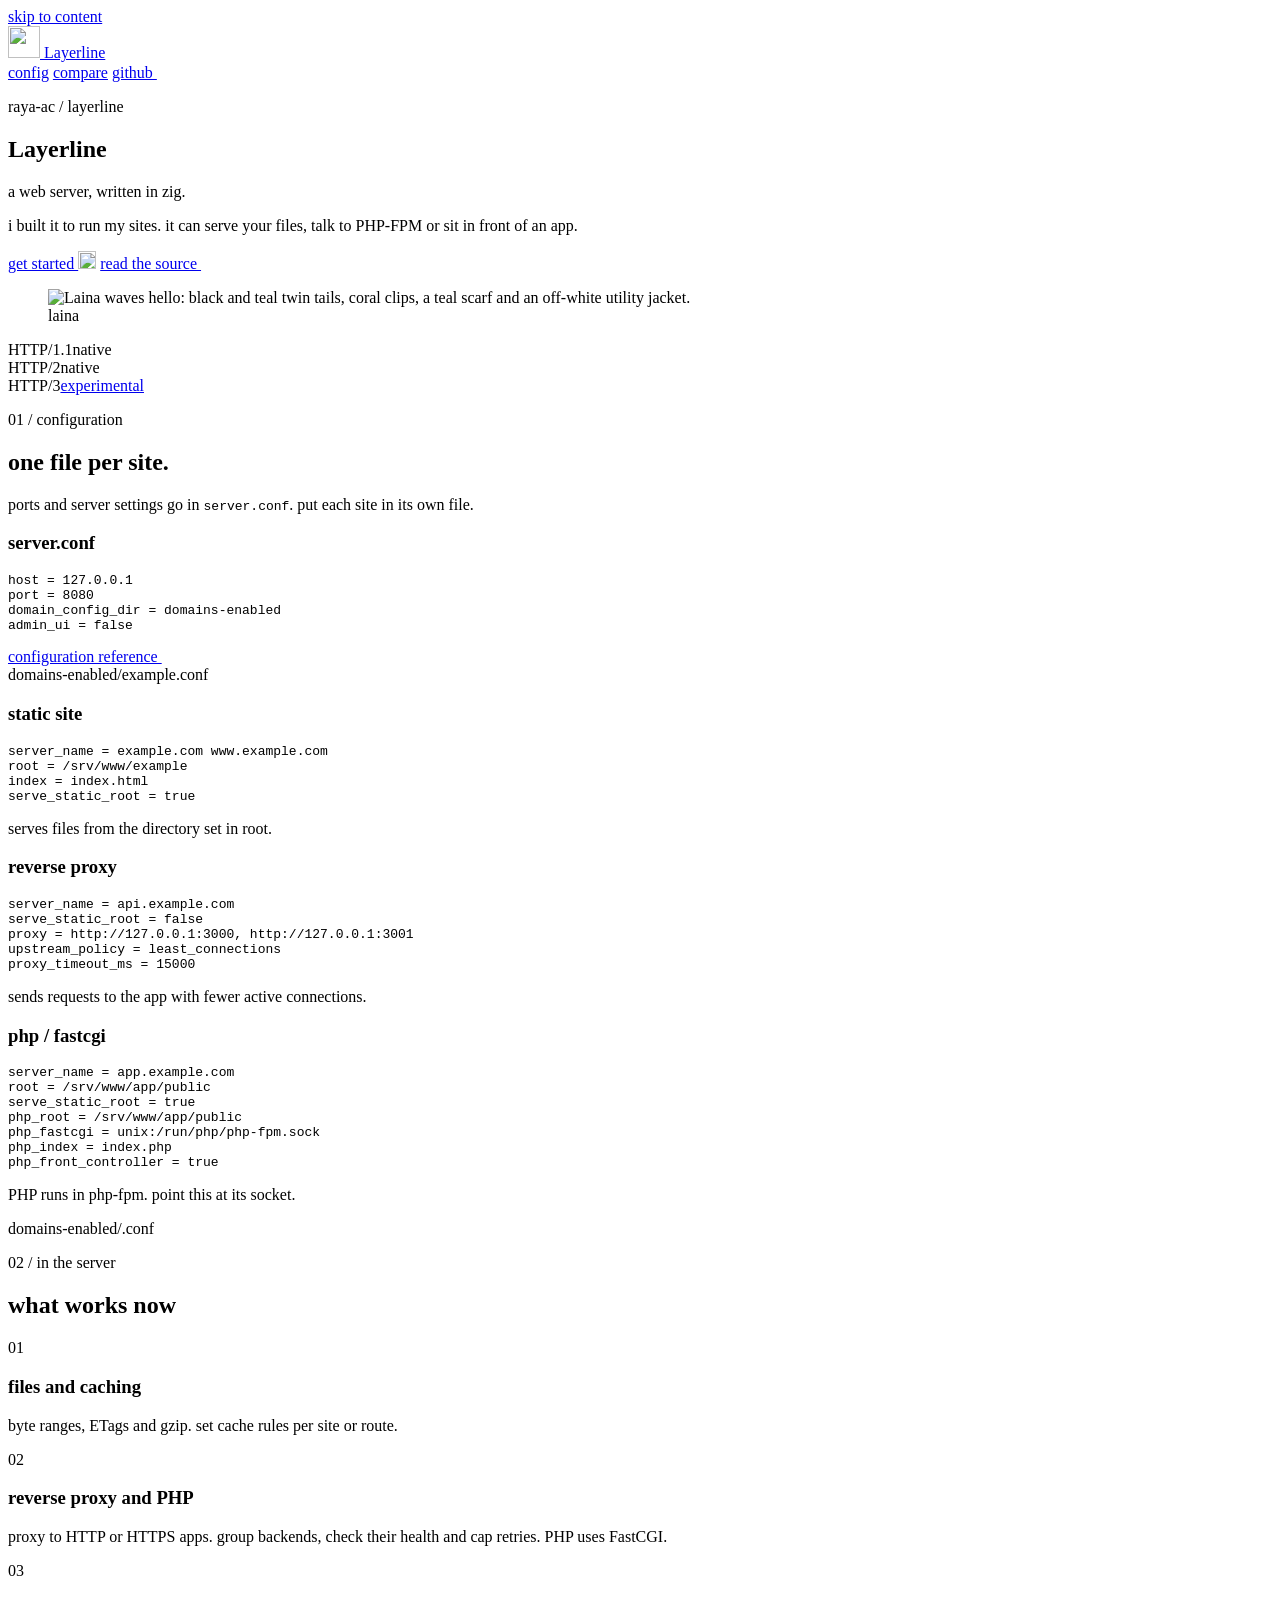
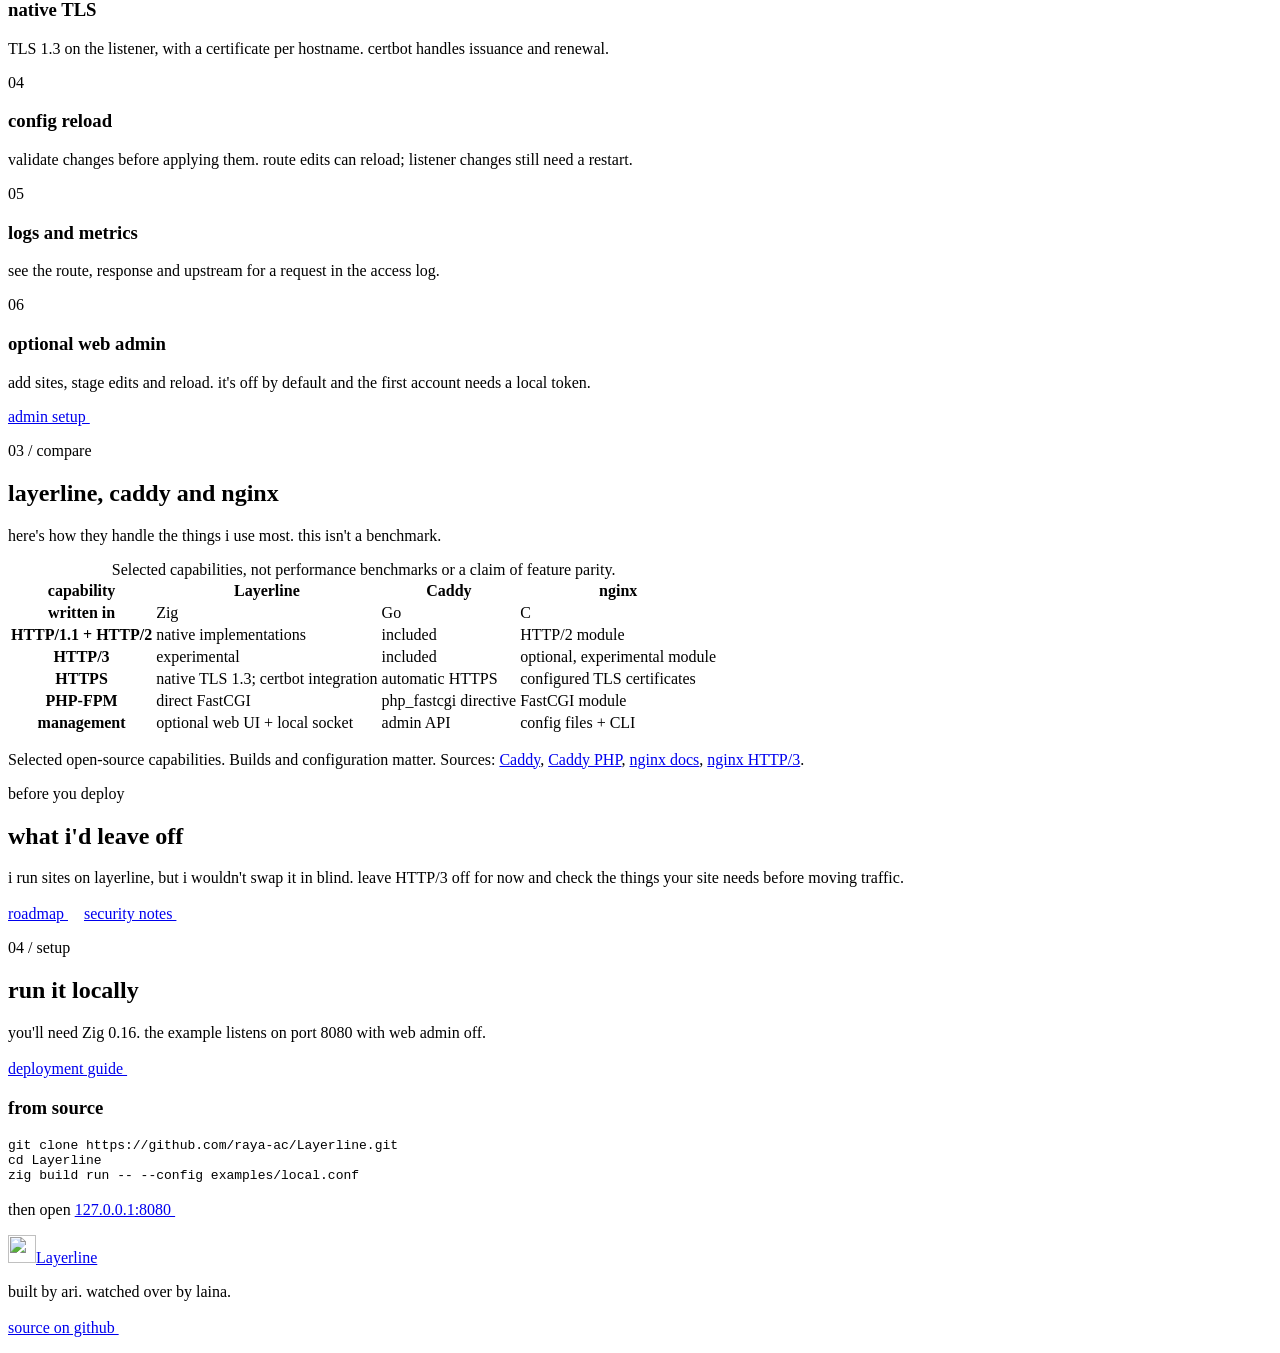
==== commit 68341d25: "write the site and roadmap like the readme" ====
--- a/public/index.html
+++ b/public/index.html
@@ -5,10 +5,10 @@
   <meta name="viewport" content="width=device-width, initial-scale=1">
   <meta name="color-scheme" content="light">
   <meta name="theme-color" content="#f4f7f6">
-  <title>Layerline - a web server, written in zig.</title>
-  <meta name="description" content="Static files, PHP, reverse proxies and native TLS. Layerline is a web server written in Zig, with per-site configs and an optional admin UI. HTTP/3 is experimental.">
+  <title>Layerline | a web server written in Zig</title>
+  <meta name="description" content="A web server written in Zig. Serve files, run PHP through FastCGI or proxy an app. One config file per site. HTTP/3 is experimental.">
   <meta property="og:title" content="Layerline">
-  <meta property="og:description" content="a web server, written in zig. static files, php and apps. served directly.">
+  <meta property="og:description" content="a web server written in Zig. static files, PHP and reverse proxying.">
   <meta property="og:type" content="website">
   <meta property="og:image" content="https://layerline.dev/static/laina-v2.png">
   <meta property="og:image:alt" content="Laina, Layerline's black-haired and teal-accented anime mascot, waving hello.">
@@ -37,10 +37,10 @@
     <section class="hero" aria-labelledby="hero-title">
       <div class="wrap hero-inner">
         <div class="hero-copy">
-          <p class="eyebrow entrance">your sites. your server.</p>
+          <p class="eyebrow entrance">raya-ac / layerline</p>
           <h1 class="entrance" id="hero-title">Layerline</h1>
           <p class="hero-tagline entrance">a web server, written in zig.</p>
-          <p class="hero-description entrance">Static files, PHP and apps. Served directly.</p>
+          <p class="hero-description entrance">i built it to run my sites. it can serve your files, talk to PHP-FPM or sit in front of an app.</p>
           <div class="actions entrance">
             <a class="button primary" href="#setup">get started <img class="icon" src="/static/icons/arrow-up-right.svg" alt="" width="18" height="18"></a>
             <a class="text-link" href="https://github.com/raya-ac/Layerline">read the source <img class="icon" src="/static/icons/arrow-up-right.svg" alt="" width="16" height="16"></a>
@@ -48,7 +48,7 @@
         </div>
         <figure class="hero-art">
           <img class="mascot" src="/static/laina-v2.png" width="1024" height="1536" fetchpriority="high" alt="Laina waves hello: black and teal twin tails, coral clips, a teal scarf and an off-white utility jacket.">
-          <figcaption><span class="caption-rule"></span>laina <span>/ keeping an eye on the routes</span></figcaption>
+          <figcaption><span class="caption-rule"></span>laina</figcaption>
         </figure>
       </div>
     </section>
@@ -66,7 +66,7 @@
         <div class="config-copy reveal">
           <p class="eyebrow">01 / configuration</p>
           <h2 id="config-title">one file per site.</h2>
-          <p>Keep the listener settings in one place. Give each domain its own config. Static site, PHP app or proxy: same server.</p>
+          <p>ports and server settings go in <code>server.conf</code>. put each site in its own file.</p>
           <div class="main-config">
             <h3>server.conf</h3>
             <pre><code id="main-config">host = 127.0.0.1
@@ -90,7 +90,7 @@
 root = /srv/www/example
 index = index.html
 serve_static_root = true</code></pre>
-              <p class="editor-note">Files, ranges, ETags and precompressed sidecars.</p>
+              <p class="editor-note">serves files from the directory set in root.</p>
             </div>
             <div class="code-panel" id="config-proxy" role="tabpanel" aria-labelledby="tab-proxy" tabindex="0">
               <h3 class="example-label">reverse proxy</h3>
@@ -99,7 +99,7 @@
 proxy = http://127.0.0.1:3000, http://127.0.0.1:3001
 upstream_policy = least_connections
 proxy_timeout_ms = 15000</code></pre>
-              <p class="editor-note">An HTTP upstream pool with health and retry controls.</p>
+              <p class="editor-note">sends requests to the app with fewer active connections.</p>
             </div>
             <div class="code-panel" id="config-php" role="tabpanel" aria-labelledby="tab-php" tabindex="0">
               <h3 class="example-label">php / fastcgi</h3>
@@ -110,31 +110,31 @@
 php_fastcgi = unix:/run/php/php-fpm.sock
 php_index = index.php
 php_front_controller = true</code></pre>
-              <p class="editor-note">Use your PHP-FPM socket path. PHP runs separately.</p>
+              <p class="editor-note">PHP runs in php-fpm. point this at its socket.</p>
             </div>
           </div>
-          <div class="editor-footer"><span>plain text. no generated config required.</span><span aria-hidden="true">.conf</span></div>
+          <div class="editor-footer"><span>domains-enabled/</span><span aria-hidden="true">.conf</span></div>
         </div>
       </div>
     </section>
 
     <section class="section features" id="features" aria-labelledby="features-title">
       <div class="wrap">
-        <div class="section-heading reveal"><p class="eyebrow">02 / in the server</p><h2 id="features-title">the useful bits,<br>already in the tree.</h2></div>
+        <div class="section-heading reveal"><p class="eyebrow">02 / in the server</p><h2 id="features-title">what works now</h2></div>
         <div class="feature-list">
-          <article class="feature reveal"><span class="feature-number">01</span><div><h3>files and caching</h3><p>Byte ranges, ETags, gzip, precompressed files and scoped cache policies.</p></div></article>
-          <article class="feature reveal"><span class="feature-number">02</span><div><h3>apps and upstreams</h3><p>HTTP proxy pools, health checks, bounded attempts and direct FastCGI for PHP-FPM.</p></div></article>
-          <article class="feature reveal"><span class="feature-number">03</span><div><h3>native TLS</h3><p>TLS 1.3, ALPN and per-domain SNI certificates. Certificate automation integrates with certbot.</p></div></article>
-          <article class="feature reveal"><span class="feature-number">04</span><div><h3>configs that stay yours</h3><p>Per-domain files, route overrides, config validation and compatible in-memory reloads.</p></div></article>
-          <article class="feature reveal"><span class="feature-number">05</span><div><h3>logs and visibility</h3><p>Structured access logs, metrics, route inspection and upstream diagnostics.</p></div></article>
-          <article class="feature reveal"><span class="feature-number">06</span><div><h3>an optional control panel</h3><p>Site management, staged config edits and runtime controls. Off by default; first setup needs a local token.</p><a href="https://github.com/raya-ac/Layerline/blob/main/docs/security.md#admin-access">admin setup and security <img class="icon" src="/static/icons/arrow-up-right.svg" alt="" width="14" height="14"></a></div></article>
+          <article class="feature reveal"><span class="feature-number">01</span><div><h3>files and caching</h3><p>byte ranges, ETags and gzip. set cache rules per site or route.</p></div></article>
+          <article class="feature reveal"><span class="feature-number">02</span><div><h3>reverse proxy and PHP</h3><p>proxy to HTTP or HTTPS apps. group backends, check their health and cap retries. PHP uses FastCGI.</p></div></article>
+          <article class="feature reveal"><span class="feature-number">03</span><div><h3>native TLS</h3><p>TLS 1.3 on the listener, with a certificate per hostname. certbot handles issuance and renewal.</p></div></article>
+          <article class="feature reveal"><span class="feature-number">04</span><div><h3>config reload</h3><p>validate changes before applying them. route edits can reload; listener changes still need a restart.</p></div></article>
+          <article class="feature reveal"><span class="feature-number">05</span><div><h3>logs and metrics</h3><p>see the route, response and upstream for a request in the access log.</p></div></article>
+          <article class="feature reveal"><span class="feature-number">06</span><div><h3>optional web admin</h3><p>add sites, stage edits and reload. it's off by default and the first account needs a local token.</p><a href="https://github.com/raya-ac/Layerline/blob/main/docs/security.md#admin-access">admin setup <img class="icon" src="/static/icons/arrow-up-right.svg" alt="" width="14" height="14"></a></div></article>
         </div>
       </div>
     </section>
 
     <section class="section compare" id="compare" aria-labelledby="compare-title">
       <div class="wrap">
-        <div class="section-heading reveal"><p class="eyebrow">03 / where it fits</p><h2 id="compare-title">same job.<br>different starting point.</h2><p>Caddy and nginx have years of production use behind them. Layerline is younger. Here's the comparison without pretending otherwise.</p></div>
+        <div class="section-heading reveal"><p class="eyebrow">03 / compare</p><h2 id="compare-title">layerline, caddy and nginx</h2><p>here's how they handle the things i use most. this isn't a benchmark.</p></div>
         <div class="table-wrap reveal" role="region" aria-label="Web server comparison" tabindex="0">
           <table>
             <caption class="sr-only">Selected capabilities, not performance benchmarks or a claim of feature parity.</caption>
@@ -154,12 +154,12 @@
     </section>
 
     <section class="status-section" aria-labelledby="status-title">
-      <div class="wrap status-layout reveal"><div><p class="eyebrow">a note before you deploy</p><h2 id="status-title">still being built.</h2></div><div><p>I'm building this to run sites without Caddy or nginx in front. It's not a drop-in replacement yet. HTTP/3 interoperability, longer soak tests and more runtime hardening are still on the list.</p><a class="text-link" href="https://github.com/raya-ac/Layerline/blob/main/docs/roadmap.md">the actual roadmap <img class="icon" src="/static/icons/arrow-up-right.svg" alt="" width="16" height="16"></a><a class="text-link" href="https://github.com/raya-ac/Layerline/blob/main/docs/security.md">security notes <img class="icon" src="/static/icons/arrow-up-right.svg" alt="" width="16" height="16"></a></div></div>
+      <div class="wrap status-layout reveal"><div><p class="eyebrow">before you deploy</p><h2 id="status-title">what i'd leave off</h2></div><div><p>i run sites on layerline, but i wouldn't swap it in blind. leave HTTP/3 off for now and check the things your site needs before moving traffic.</p><a class="text-link" href="https://github.com/raya-ac/Layerline/blob/main/docs/roadmap.md">roadmap <img class="icon" src="/static/icons/arrow-up-right.svg" alt="" width="16" height="16"></a><a class="text-link" href="https://github.com/raya-ac/Layerline/blob/main/docs/security.md">security notes <img class="icon" src="/static/icons/arrow-up-right.svg" alt="" width="16" height="16"></a></div></div>
     </section>
 
     <section class="section setup" id="setup" aria-labelledby="setup-title">
       <div class="wrap setup-layout">
-        <div class="reveal"><p class="eyebrow">04 / give it a run</p><h2 id="setup-title">build it.<br>point it at a site.</h2><p>You'll need Zig 0.16. This starts a local server on port 8080, with the admin UI off.</p><a class="text-link" href="https://github.com/raya-ac/Layerline/blob/main/docs/deployment.md">deployment guide <img class="icon" src="/static/icons/arrow-up-right.svg" alt="" width="16" height="16"></a></div>
+        <div class="reveal"><p class="eyebrow">04 / setup</p><h2 id="setup-title">run it locally</h2><p>you'll need Zig 0.16. the example listens on port 8080 with web admin off.</p><a class="text-link" href="https://github.com/raya-ac/Layerline/blob/main/docs/deployment.md">deployment guide <img class="icon" src="/static/icons/arrow-up-right.svg" alt="" width="16" height="16"></a></div>
         <div class="setup-commands reveal">
           <div class="command-heading"><h3>from source</h3><button class="icon-button copy-button" type="button" data-copy="quickstart" aria-label="Copy quick start commands" title="Copy quick start commands" hidden><img src="/static/icons/copy.svg" width="18" height="18" alt=""></button></div>
           <pre><code id="quickstart">git clone https://github.com/raya-ac/Layerline.git
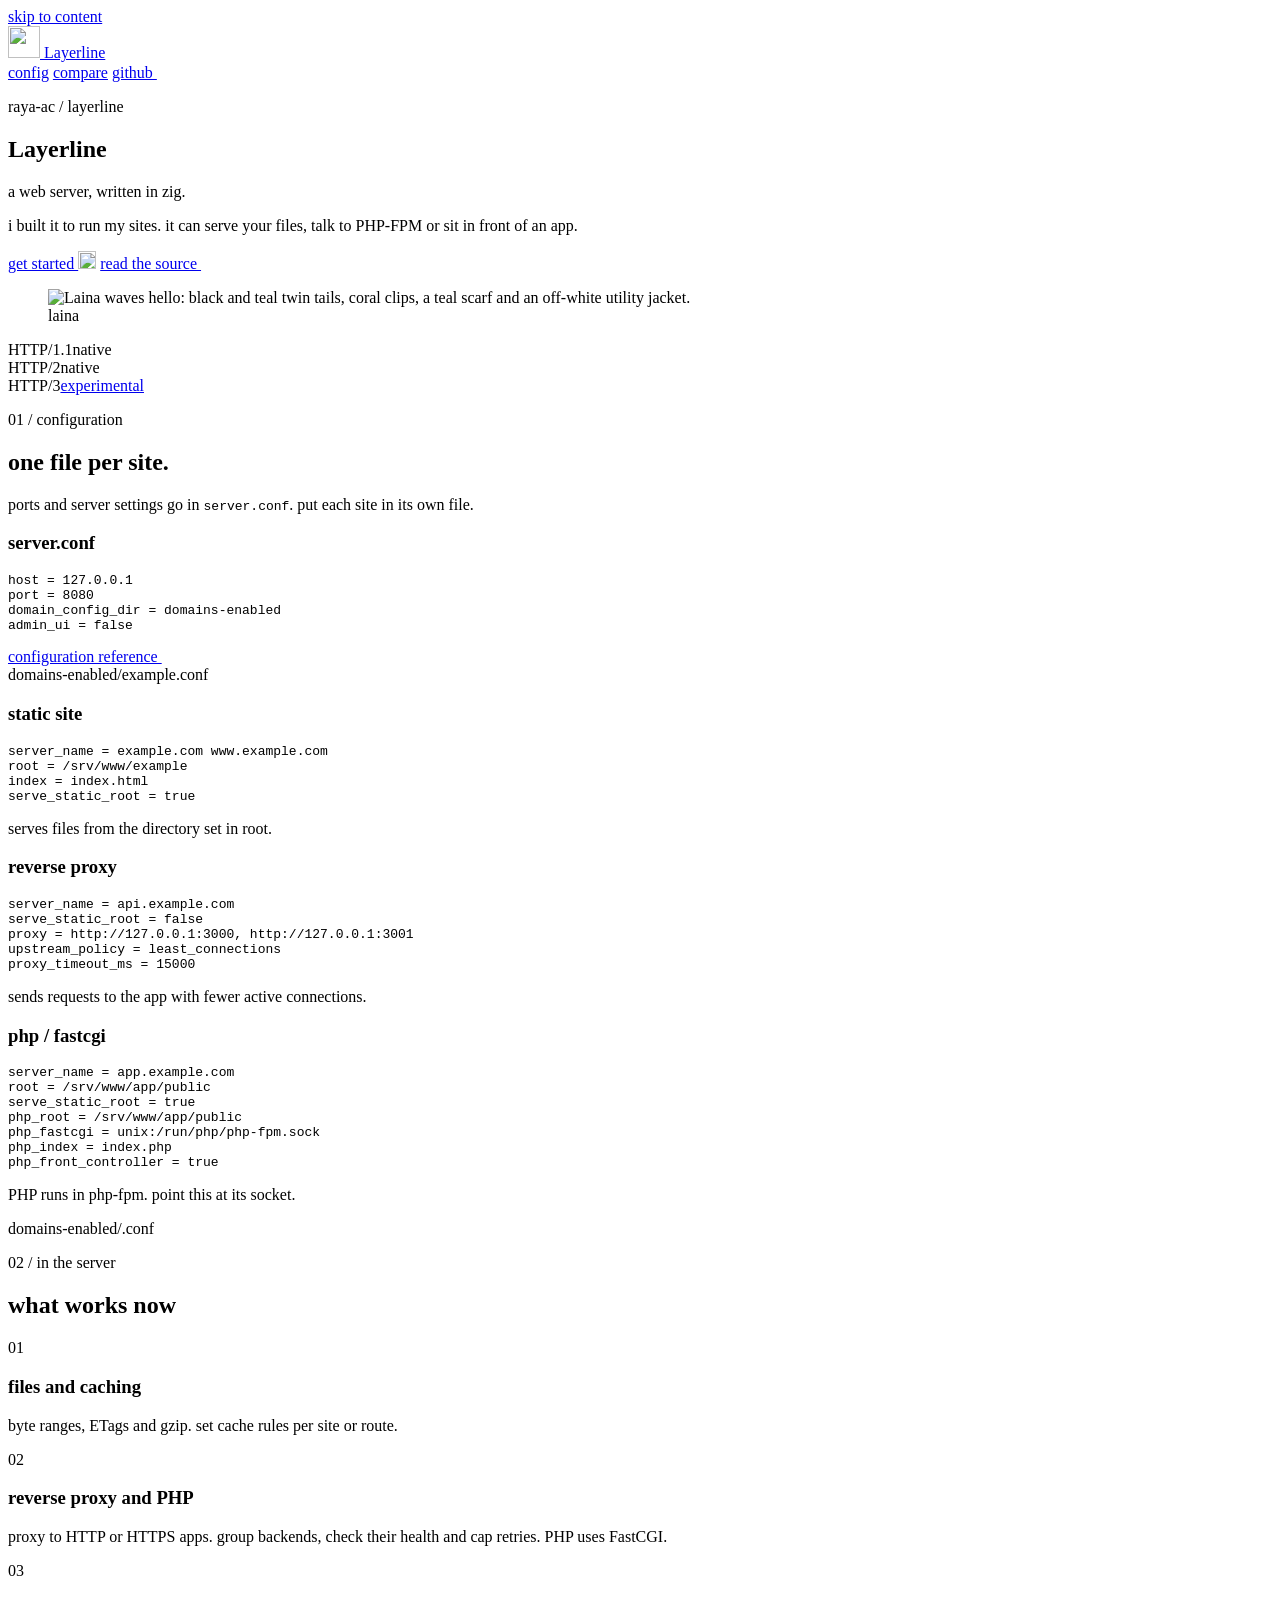
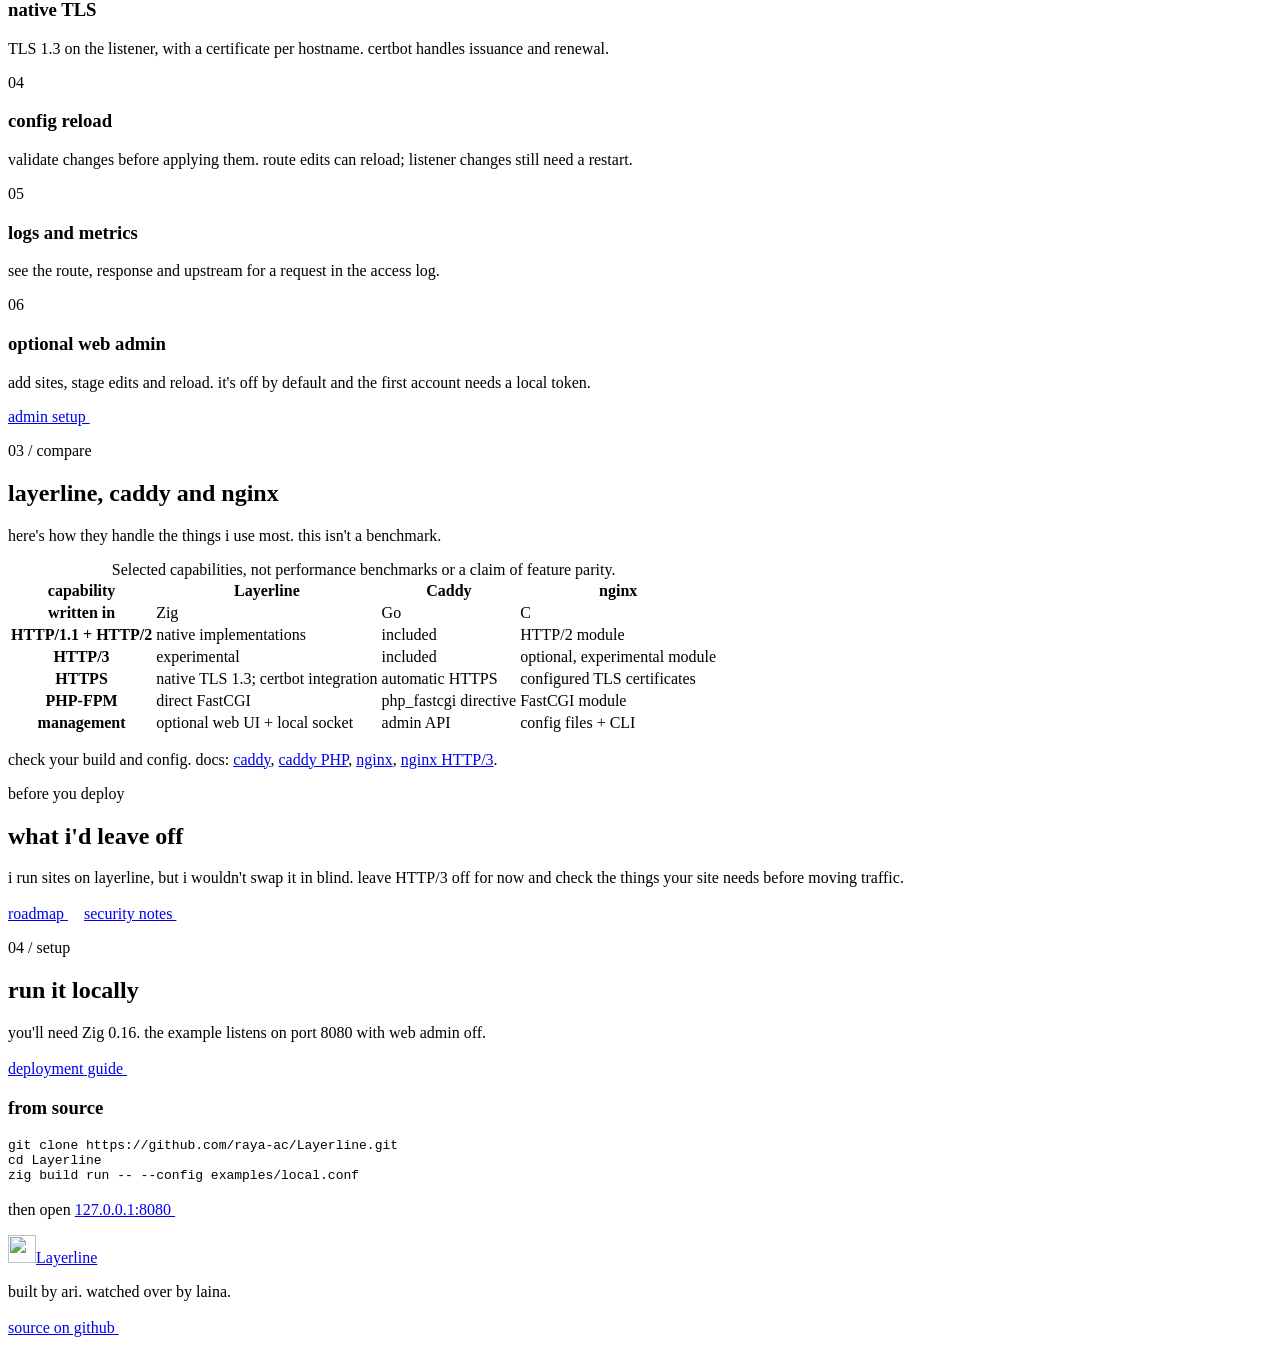
==== commit edeb6681: "write the built-in pages and guides like the readme" ====
--- a/public/index.html
+++ b/public/index.html
@@ -149,7 +149,7 @@
             </tbody>
           </table>
         </div>
-        <p class="source-note">Selected open-source capabilities. Builds and configuration matter. Sources: <a href="https://caddyserver.com/features">Caddy</a>, <a href="https://caddyserver.com/docs/caddyfile/directives/php_fastcgi">Caddy PHP</a>, <a href="https://nginx.org/en/docs/">nginx docs</a>, <a href="https://nginx.org/en/docs/http/ngx_http_v3_module.html">nginx HTTP/3</a>.</p>
+        <p class="source-note">check your build and config. docs: <a href="https://caddyserver.com/features">caddy</a>, <a href="https://caddyserver.com/docs/caddyfile/directives/php_fastcgi">caddy PHP</a>, <a href="https://nginx.org/en/docs/">nginx</a>, <a href="https://nginx.org/en/docs/http/ngx_http_v3_module.html">nginx HTTP/3</a>.</p>
       </div>
     </section>
 
